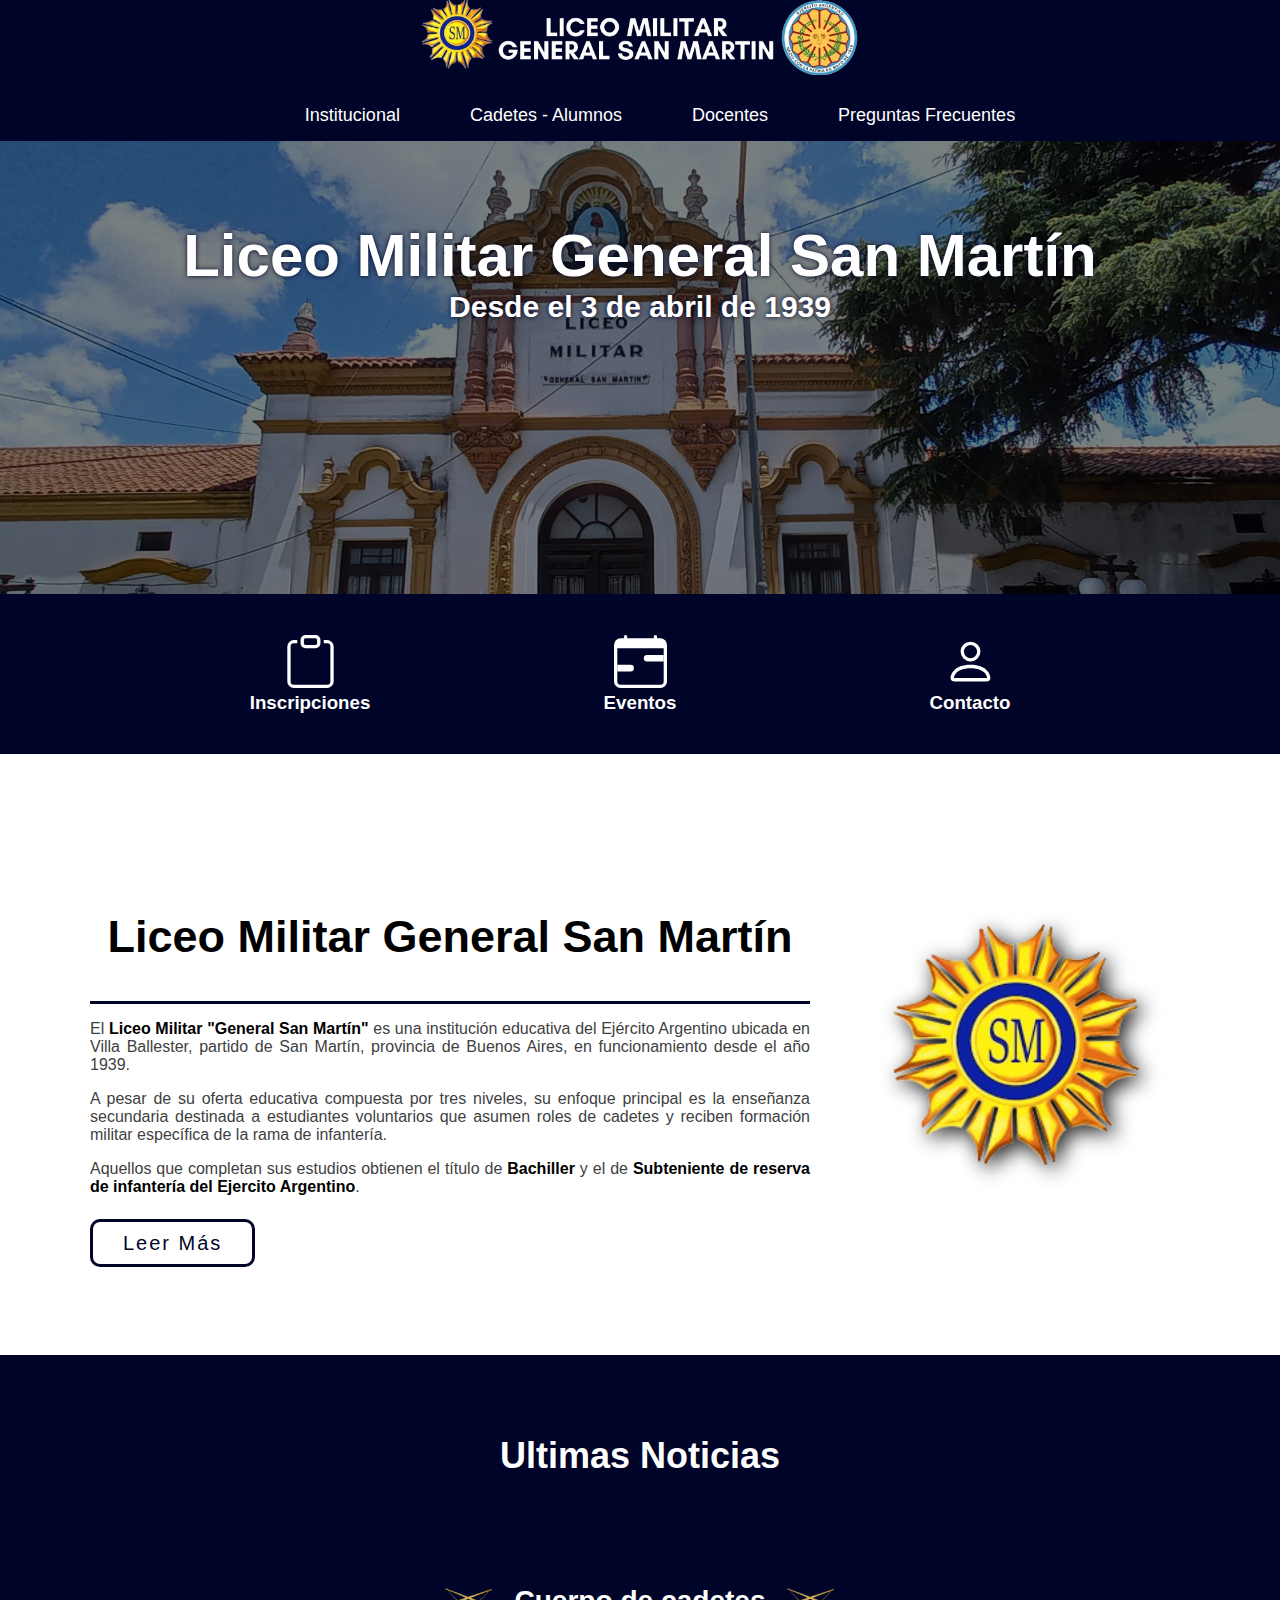
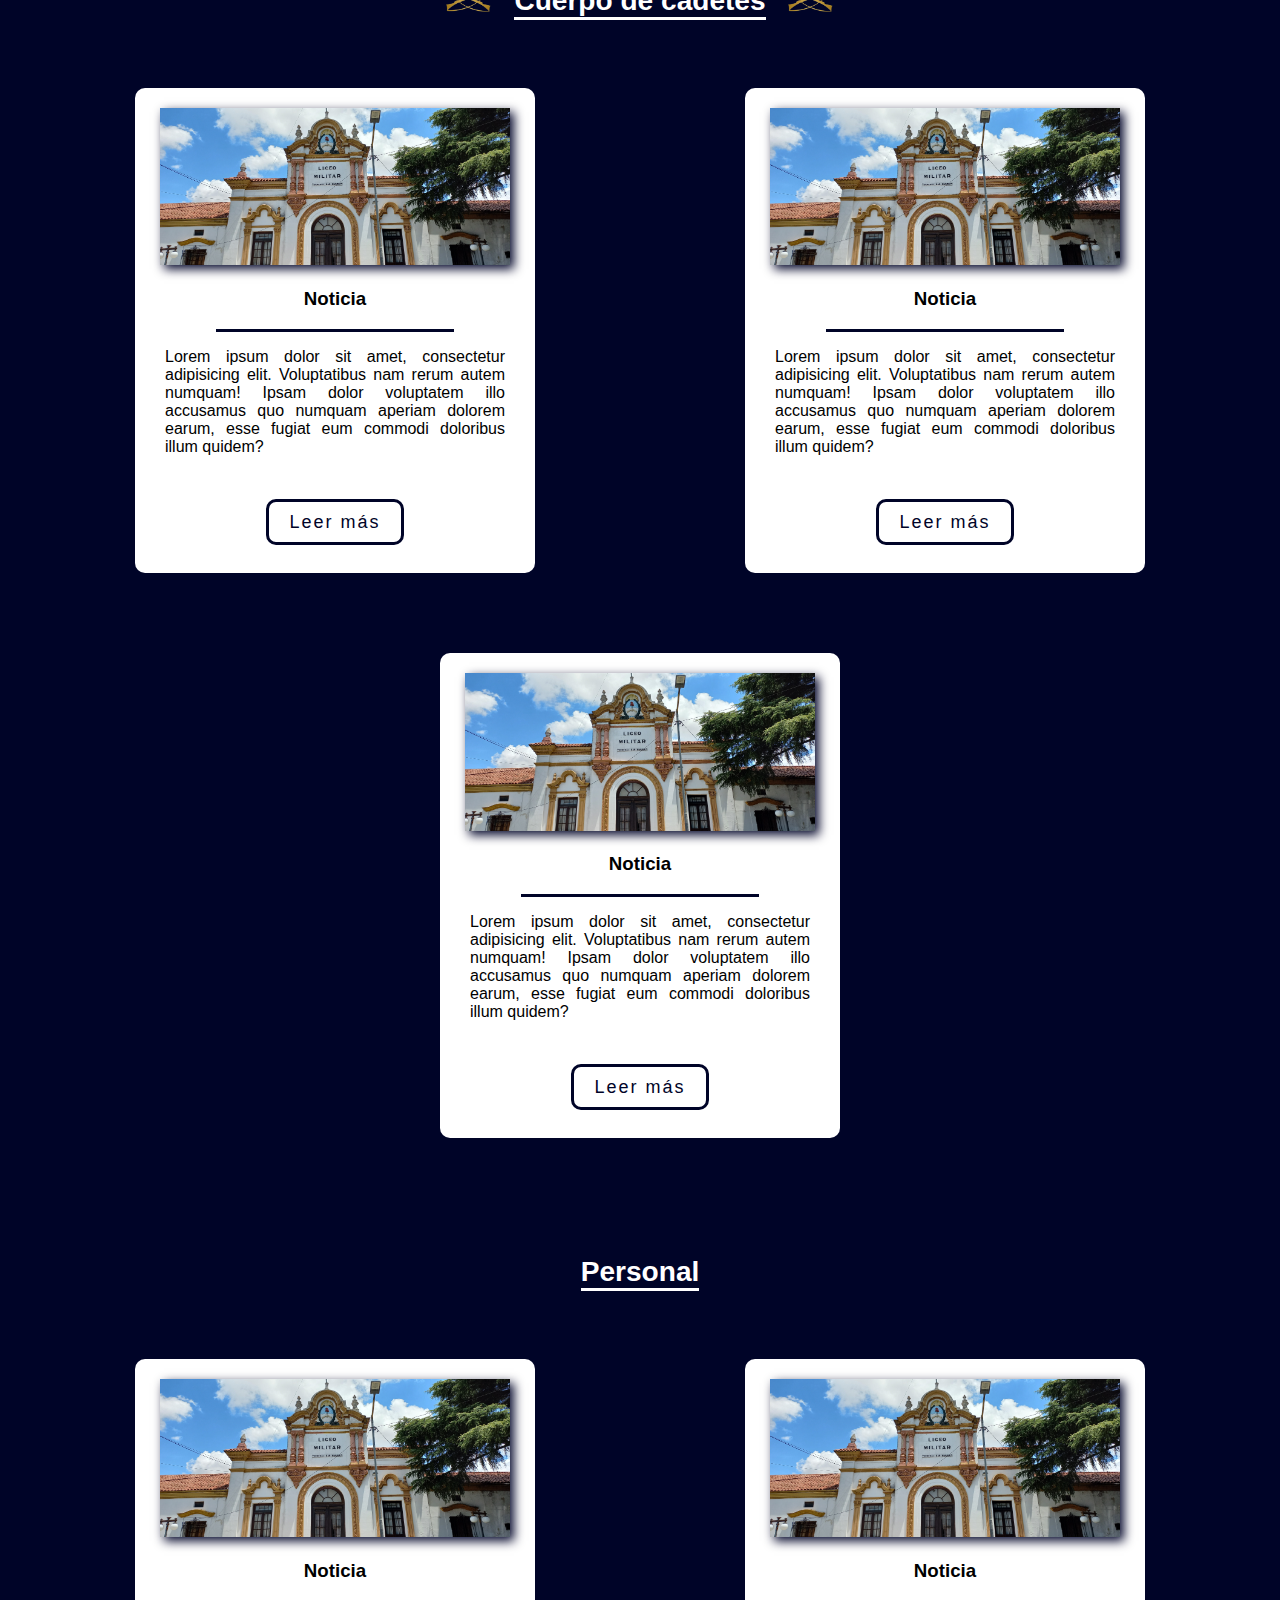
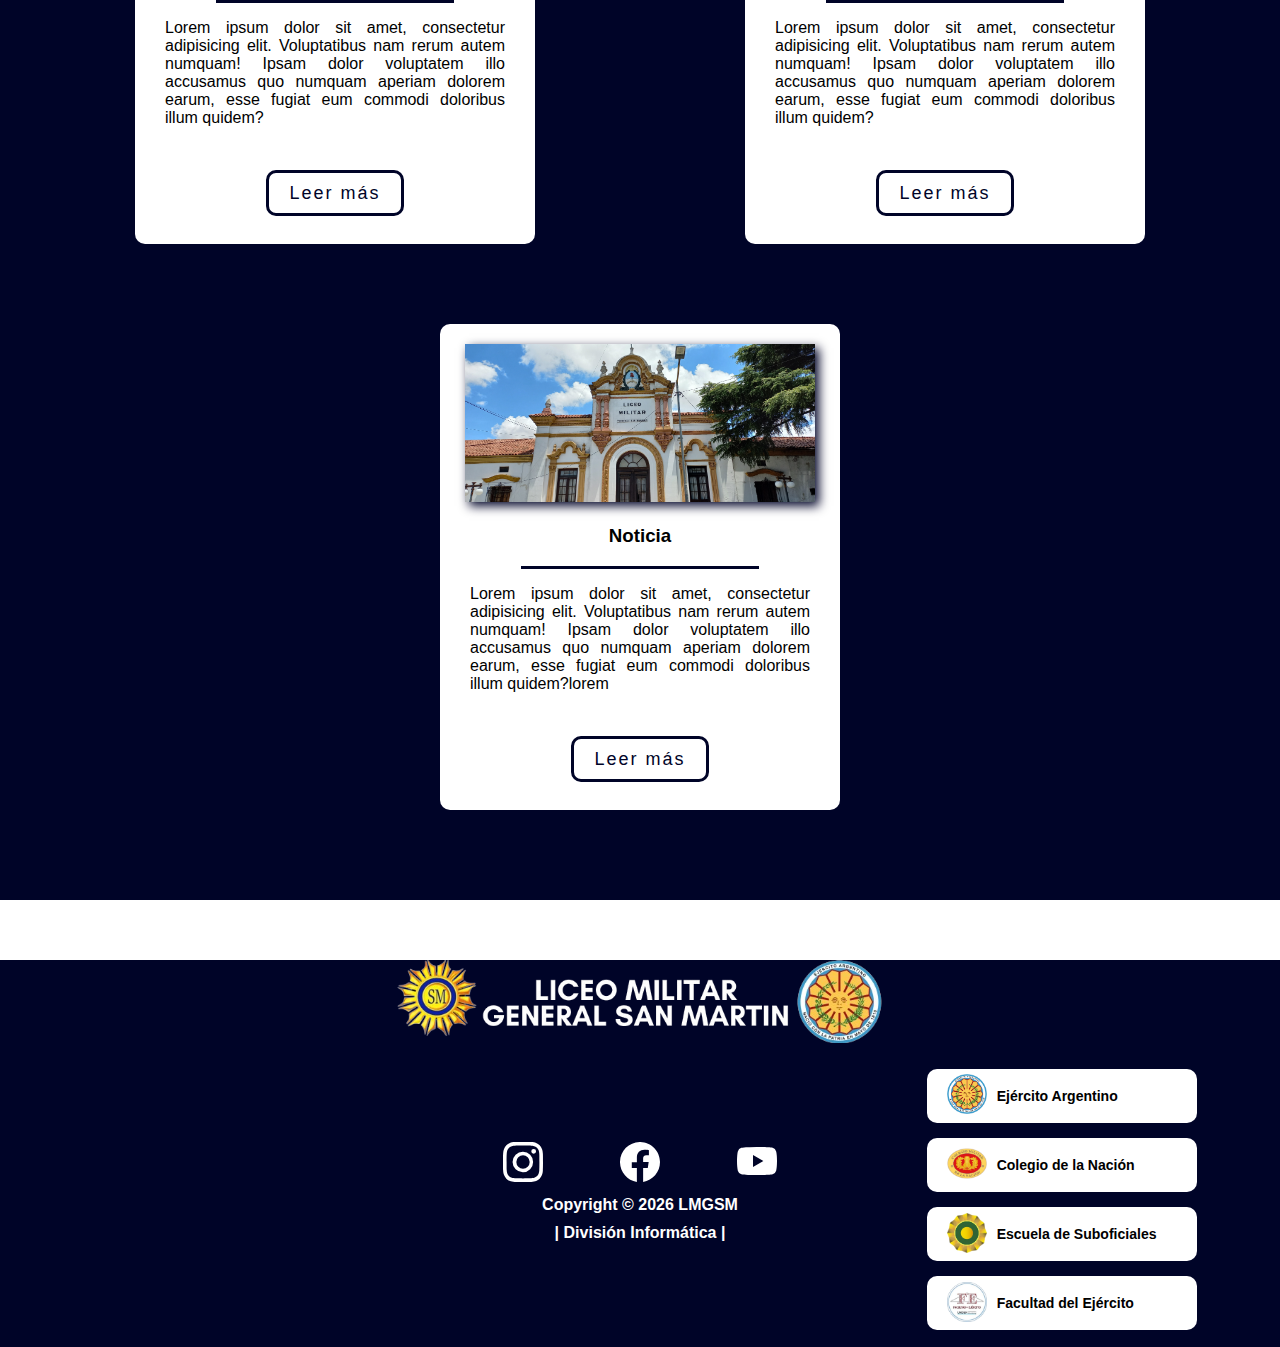
==== index.html @ ffe6e0e4 "creando y comenzando a armar (autoridades)" ====
<!DOCTYPE html>
<html lang="en">
<head>
    <meta charset="UTF-8">
    <meta name="viewport" content="width=device-width, initial-scale=1.0">
    <link rel="stylesheet" href="css/style.css">
    <title>Liceo Militar General San Martín</title>
    <link rel="icon" href="galeria/logos/logoLiceo.png">
</head>
<body>
    <main>
        <header class="header">
            <a href="index.html">
                <figure>
                    <img src="galeria/logos/logoLiceoYEjercito.png" alt="logoLiceo Militar Y Ejercito">
                </figure>
            </a>
            <input type="checkbox" id="toggle">
            <label for ="toggle"> <img class="menu" src="menu.svg" alt="menu" > </label>
            <nav class="navigation">
                <ul>
                    <li><a href="#" >Institucional</a>
                        <ul>
                            <li><a href="html/autoridades.html">Autoridades</a></li>
                            <li><a href="#">Misión</a></li>
                            <li><a href="#">Historia</a></li>
                            <li><a href="#">Directores</a></li>
                            <li><a href="#">Abanderados</a></li>
                        </ul>
                    </li>
                    <li><a href="#" >Cadetes - Alumnos</a></li>
                    <li><a href="#" >Docentes</a>
                        <ul>
                            <li><a href="#">Listado docente</a></li>
                            <li><a href="#">Convocatoria</a></li>
                        </ul>
                    </li>
                    <li><a href="#" >Preguntas Frecuentes</a></li>
                </ul>
            </nav>
        </header>
        <header class="header-container">
            <div class="titulo-header">
                <h1>Liceo Militar General San Martín</h1>
                <h2>Desde el 3 de abril de 1939</h2>
            </div>
        </header>
        <div class="header-links-container">
            <a href="#">
                <div class="header-links-item">
                    <div class="links-icon">
                        <svg xmlns="http://www.w3.org/2000/svg" width="16" height="16" fill="currentColor" class="icon-header" viewBox="0 0 16 16">
                            <path d="M4 1.5H3a2 2 0 0 0-2 2V14a2 2 0 0 0 2 2h10a2 2 0 0 0 2-2V3.5a2 2 0 0 0-2-2h-1v1h1a1 1 0 0 1 1 1V14a1 1 0 0 1-1 1H3a1 1 0 0 1-1-1V3.5a1 1 0 0 1 1-1h1z"/>
                            <path d="M9.5 1a.5.5 0 0 1 .5.5v1a.5.5 0 0 1-.5.5h-3a.5.5 0 0 1-.5-.5v-1a.5.5 0 0 1 .5-.5zm-3-1A1.5 1.5 0 0 0 5 1.5v1A1.5 1.5 0 0 0 6.5 4h3A1.5 1.5 0 0 0 11 2.5v-1A1.5 1.5 0 0 0 9.5 0z"/>
                        </svg>
                    </div>
                    <div class="links-icon-titulo">
                        <h3>Inscripciones</h3>
                    </div>
                </div>
            </a>
            <a href="#">
                <div class="header-links-item">
                    <div class="links-icon">
                        <svg xmlns="http://www.w3.org/2000/svg" width="16" height="16" fill="currentColor" class="icon-header" viewBox="0 0 16 16">
                            <path d="M9 7a1 1 0 0 1 1-1h5v2h-5a1 1 0 0 1-1-1M1 9h4a1 1 0 0 1 0 2H1z"/>
                            <path d="M3.5 0a.5.5 0 0 1 .5.5V1h8V.5a.5.5 0 0 1 1 0V1h1a2 2 0 0 1 2 2v11a2 2 0 0 1-2 2H2a2 2 0 0 1-2-2V3a2 2 0 0 1 2-2h1V.5a.5.5 0 0 1 .5-.5M1 4v10a1 1 0 0 0 1 1h12a1 1 0 0 0 1-1V4z"/>
                        </svg>
                    </div>
                    <div class="links-icon-titulo">
                        <h3>Eventos</h3>
                    </div>
                </div>
            </a>
            <a href="#">
                <div class="header-links-item">
                    <div class="links-icon">
                        <svg xmlns="http://www.w3.org/2000/svg" width="16" height="16" fill="currentColor" class="icon-header" viewBox="0 0 16 16">
                            <path d="M8 8a3 3 0 1 0 0-6 3 3 0 0 0 0 6m2-3a2 2 0 1 1-4 0 2 2 0 0 1 4 0m4 8c0 1-1 1-1 1H3s-1 0-1-1 1-4 6-4 6 3 6 4m-1-.004c-.001-.246-.154-.986-.832-1.664C11.516 10.68 10.289 10 8 10c-2.29 0-3.516.68-4.168 1.332-.678.678-.83 1.418-.832 1.664z"/>
                        </svg>
                    </div>
                    <div class="links-icon-titulo">
                        <h3>Contacto</h3>
                    </div>
                </div>
            </a>
        </div>
        <div class="body-index-container">
            <div class="liceo-description-container">
                <div class="image-logoLiceo">
                    <figure>
                        <img src="galeria/logos/logoLiceo.png" alt="logo Liceo Militar">
                    </figure>
                </div>
                <div class="liceo-description">
                    <div class="index-titleLiceo">
                        <h2>Liceo Militar General San Martín</h2>
                    </div>
                    <p>El <b>Liceo Militar "General San Martín"</b> es una institución educativa del Ejército Argentino ubicada en Villa Ballester, partido de San Martín, provincia de Buenos Aires, en funcionamiento desde el año 1939.</p>
                    <p>A pesar de su oferta educativa compuesta por tres niveles, su enfoque principal es la enseñanza secundaria destinada a estudiantes voluntarios que asumen roles de cadetes y reciben formación militar específica de la rama de infantería.</p>
                    <p> Aquellos que completan sus estudios obtienen el título de <b>Bachiller</b> y el de <b>Subteniente de reserva de infantería del Ejercito Argentino</b>.</p>
                </div>
            </div>
            <a href="#" class="readMore-description">Leer Más</a>
        </div>
        <div class="news-container">
            <div class="title-news">
                <h2>Ultimas Noticias</h2>
            </div>
            <div class="titleNews-cadetes">
                <figure>
                    <img src="galeria/logos/logoInfanteria.png" alt="Logo de infanteria">
                </figure>
                <h3>Cuerpo de cadetes</h3>
                <figure>
                    <img src="galeria/logos/logoInfanteria.png" alt="Logo de infanteria">
                </figure>
            </div>
            <div class="news-container-items-1">
                <div class="news-item-1">
                    <div class="imageNews-item">
                        <figure>
                            <img src="galeria/fotosLiceo/20240103_133049.jpg" alt="imagen de noticias">
                        </figure>
                    </div>
                    <div class="titleNews-item">
                        <h3>Noticia</h3>
                    </div>
                    <div class="text-news-item">
                        <p>Lorem ipsum dolor sit amet, consectetur adipisicing elit. Voluptatibus nam rerum autem numquam! Ipsam dolor voluptatem illo accusamus quo numquam aperiam dolorem earum, esse fugiat eum commodi doloribus illum quidem?</p>
                    </div>
                    <div class="readMoreNews-item">
                        <a href="#">Leer más</a>
                    </div>
                </div>
                <div class="news-item-1">
                    <div class="imageNews-item">
                        <figure>
                            <img src="galeria/fotosLiceo/20240103_133049.jpg" alt="imagen de noticias">
                        </figure>
                    </div>
                    <div class="titleNews-item">
                        <h3>Noticia</h3>
                    </div>
                    <div class="text-news-item">
                        <p>Lorem ipsum dolor sit amet, consectetur adipisicing elit. Voluptatibus nam rerum autem numquam! Ipsam dolor voluptatem illo accusamus quo numquam aperiam dolorem earum, esse fugiat eum commodi doloribus illum quidem?</p>
                    </div>
                    <div class="readMoreNews-item">
                        <a href="#">Leer más</a>
                    </div>
                </div>
                <div class="news-item-1">
                    <div class="imageNews-item">
                        <figure>
                            <img src="galeria/fotosLiceo/20240103_133049.jpg" alt="imagen de noticias">
                        </figure>
                    </div>
                    <div class="titleNews-item">
                        <h3>Noticia</h3>
                    </div>
                    <div class="text-news-item">
                        <p>Lorem ipsum dolor sit amet, consectetur adipisicing elit. Voluptatibus nam rerum autem numquam! Ipsam dolor voluptatem illo accusamus quo numquam aperiam dolorem earum, esse fugiat eum commodi doloribus illum quidem?</p>
                    </div>
                    <div class="readMoreNews-item">
                        <a href="#">Leer más</a>
                    </div>
                </div>
            </div>
            <div class="titleNews-personal">
                <h3>Personal</h3>
            </div>
            <div class="news-container-items-2">
                <div class="news-item-2">
                    <div class="imageNews-item">
                        <figure>
                            <img src="galeria/fotosLiceo/20240103_133049.jpg" alt="imagen de noticias">
                        </figure>
                    </div>
                    <div class="titleNews-item">
                        <h3>Noticia</h3>
                    </div>
                    <div class="text-news-item">
                        <p>Lorem ipsum dolor sit amet, consectetur adipisicing elit. Voluptatibus nam rerum autem numquam! Ipsam dolor voluptatem illo accusamus quo numquam aperiam dolorem earum, esse fugiat eum commodi doloribus illum quidem?</p>
                    </div>
                    <div class="readMoreNews-item">
                        <a href="#">Leer más</a>
                    </div>
                </div>
                <div class="news-item-2">
                    <div class="imageNews-item">
                        <figure>
                            <img src="galeria/fotosLiceo/20240103_133049.jpg" alt="imagen de noticias">
                        </figure>
                    </div>
                    <div class="titleNews-item">
                        <h3>Noticia</h3>
                    </div>
                    <div class="text-news-item">
                        <p>Lorem ipsum dolor sit amet, consectetur adipisicing elit. Voluptatibus nam rerum autem numquam! Ipsam dolor voluptatem illo accusamus quo numquam aperiam dolorem earum, esse fugiat eum commodi doloribus illum quidem?</p>
                    </div>
                    <div class="readMoreNews-item">
                        <a href="#">Leer más</a>
                    </div>
                </div>
                <div class="news-item-2">
                    <div class="imageNews-item">
                        <figure>
                            <img src="galeria/fotosLiceo/20240103_133049.jpg" alt="imagen de noticias">
                        </figure>
                    </div>
                    <div class="titleNews-item">
                        <h3>Noticia</h3>
                    </div>
                    <div class="text-news-item">
                        <p>Lorem ipsum dolor sit amet, consectetur adipisicing elit. Voluptatibus nam rerum autem numquam! Ipsam dolor voluptatem illo accusamus quo numquam aperiam dolorem earum, esse fugiat eum commodi doloribus illum quidem?lorem</p>
                    </div>
                    <div class="readMoreNews-item">
                        <a href="#">Leer más</a>
                    </div>
                </div>
            </div>
        </div>
        <footer>
            <div class="footer-container">
                <div class="logoLMGSM-footer">
                    <figure>
                        <img src="galeria/logos/logoLiceoYEjercito.png" alt="logo liceo militar y ejercito">
                    </figure>
                </div>
                <div class="ubicationLMGSM-footer">
                    <iframe src="https://www.google.com/maps/embed?pb=!1m18!1m12!1m3!1d3285.455427843289!2d-58.55487752514873!3d-34.56734115557646!2m3!1f0!2f0!3f0!3m2!1i1024!2i768!4f13.1!3m3!1m2!1s0x95bcb9e074965e4f%3A0x710928840b48f3de!2sLiceo%20Militar%20%22General%20San%20Mart%C3%ADn%22!5e0!3m2!1ses-419!2sar!4v1705964566332!5m2!1ses-419!2sar" width="600" height="450" style="border:0;" allowfullscreen="" loading="lazy" referrerpolicy="no-referrer-when-downgrade"></iframe>
                </div>
                <div class="socialsNetworks-footer">
                    <div class="socialsNetworks-items">
                        <a href="https://www.instagram.com/lmgsm_arg/?hl=es" target="_blank">
                            <svg xmlns="http://www.w3.org/2000/svg" width="16" height="16" fill="currentColor" class="icon-footer" id="icon-instagram" viewBox="0 0 16 16">
                                <path d="M8 0C5.829 0 5.556.01 4.703.048 3.85.088 3.269.222 2.76.42a3.9 3.9 0 0 0-1.417.923A3.9 3.9 0 0 0 .42 2.76C.222 3.268.087 3.85.048 4.7.01 5.555 0 5.827 0 8.001c0 2.172.01 2.444.048 3.297.04.852.174 1.433.372 1.942.205.526.478.972.923 1.417.444.445.89.719 1.416.923.51.198 1.09.333 1.942.372C5.555 15.99 5.827 16 8 16s2.444-.01 3.298-.048c.851-.04 1.434-.174 1.943-.372a3.9 3.9 0 0 0 1.416-.923c.445-.445.718-.891.923-1.417.197-.509.332-1.09.372-1.942C15.99 10.445 16 10.173 16 8s-.01-2.445-.048-3.299c-.04-.851-.175-1.433-.372-1.941a3.9 3.9 0 0 0-.923-1.417A3.9 3.9 0 0 0 13.24.42c-.51-.198-1.092-.333-1.943-.372C10.443.01 10.172 0 7.998 0zm-.717 1.442h.718c2.136 0 2.389.007 3.232.046.78.035 1.204.166 1.486.275.373.145.64.319.92.599s.453.546.598.92c.11.281.24.705.275 1.485.039.843.047 1.096.047 3.231s-.008 2.389-.047 3.232c-.035.78-.166 1.203-.275 1.485a2.5 2.5 0 0 1-.599.919c-.28.28-.546.453-.92.598-.28.11-.704.24-1.485.276-.843.038-1.096.047-3.232.047s-2.39-.009-3.233-.047c-.78-.036-1.203-.166-1.485-.276a2.5 2.5 0 0 1-.92-.598 2.5 2.5 0 0 1-.6-.92c-.109-.281-.24-.705-.275-1.485-.038-.843-.046-1.096-.046-3.233s.008-2.388.046-3.231c.036-.78.166-1.204.276-1.486.145-.373.319-.64.599-.92s.546-.453.92-.598c.282-.11.705-.24 1.485-.276.738-.034 1.024-.044 2.515-.045zm4.988 1.328a.96.96 0 1 0 0 1.92.96.96 0 0 0 0-1.92m-4.27 1.122a4.109 4.109 0 1 0 0 8.217 4.109 4.109 0 0 0 0-8.217m0 1.441a2.667 2.667 0 1 1 0 5.334 2.667 2.667 0 0 1 0-5.334"/>
                            </svg>
                        </a>
                        <a href="https://m.facebook.com/p/Liceo-Militar-General-San-Mart%C3%ADn-100057354373345/" target="_blank">
                            <svg xmlns="http://www.w3.org/2000/svg" width="16" height="16" fill="currentColor" class="icon-footer" id="icon-facebook" viewBox="0 0 16 16">
                                <path d="M16 8.049c0-4.446-3.582-8.05-8-8.05C3.58 0-.002 3.603-.002 8.05c0 4.017 2.926 7.347 6.75 7.951v-5.625h-2.03V8.05H6.75V6.275c0-2.017 1.195-3.131 3.022-3.131.876 0 1.791.157 1.791.157v1.98h-1.009c-.993 0-1.303.621-1.303 1.258v1.51h2.218l-.354 2.326H9.25V16c3.824-.604 6.75-3.934 6.75-7.951"/>
                            </svg>
                        </a>
                        <a href="https://www.youtube.com/channel/UC4hg8ZVroR_PmYb5TjT4wDA" target="_blank">
                            <svg xmlns="http://www.w3.org/2000/svg" width="16" height="16" fill="currentColor" class="icon-footer" id="icon-youtube" viewBox="0 0 16 16">
                                <path d="M8.051 1.999h.089c.822.003 4.987.033 6.11.335a2.01 2.01 0 0 1 1.415 1.42c.101.38.172.883.22 1.402l.01.104.022.26.008.104c.065.914.073 1.77.074 1.957v.075c-.001.194-.01 1.108-.082 2.06l-.008.105-.009.104c-.05.572-.124 1.14-.235 1.558a2.01 2.01 0 0 1-1.415 1.42c-1.16.312-5.569.334-6.18.335h-.142c-.309 0-1.587-.006-2.927-.052l-.17-.006-.087-.004-.171-.007-.171-.007c-1.11-.049-2.167-.128-2.654-.26a2.01 2.01 0 0 1-1.415-1.419c-.111-.417-.185-.986-.235-1.558L.09 9.82l-.008-.104A31 31 0 0 1 0 7.68v-.123c.002-.215.01-.958.064-1.778l.007-.103.003-.052.008-.104.022-.26.01-.104c.048-.519.119-1.023.22-1.402a2.01 2.01 0 0 1 1.415-1.42c.487-.13 1.544-.21 2.654-.26l.17-.007.172-.006.086-.003.171-.007A100 100 0 0 1 7.858 2zM6.4 5.209v4.818l4.157-2.408z"/>
                            </svg>
                        </a>
                    </div>
                    <div class="socialsNetworks-copyright">
                        <h4>Copyright © <span id="year"></span> LMGSM</h4>
                        <h4>| División Informática |</h4>
                    </div>
                </div>
                <div class="linkForces-footer">
                    <a href="https://www.argentina.gob.ar/ejercito" target="_blank">
                        <div class="linkForces-footer-items">
                            <figure>
                                <img src="galeria/logos/logoEjercitoArentina.png" alt="logo del ejercito Argentino">
                            </figure>
                            <h3>Ejército Argentino</h3>
                        </div>
                    </a>
                    <a href="https://www.colegiomilitar.mil.ar/" target="_blank">
                        <div class="linkForces-footer-items">
                            <figure>
                                <img src="galeria/logos/logoColegioMiliar.png" alt="logo colegio militar de la nación">
                            </figure>
                            <h3>Colegio de la Nación</h3>
                        </div>
                    </a>
                    <a href="https://esesc.ejercito.mil.ar/" target="_blank">
                        <div class="linkForces-footer-items">
                            <figure>
                                <img src="galeria/logos/logoEscuelaDeSuboficiales.png" alt="Escuela de Suboficiales del Ejército">
                            </figure>
                            <h3>Escuela de Suboficiales</h3>
                        </div>
                    </a>
                    <a href="https://www.undef.edu.ar/academica/facultad-del-ejercito/" target="_blank">
                        <div class="linkForces-footer-items">
                            <figure>
                                <img src="galeria/logos/logoInstitutoUniversitarioDelEjercito.png" >
                            </figure>
                            <h3>Facultad del Ejército</h3>
                        </div>
                    </a>
                </div>
            </div>
        </footer>
    </main>
    <script src="javascript/style.js" ></script>
</body>
</html>
---- css/style.css ----
body{
    margin:0;
    padding: 0;
    box-sizing: border-box;
    background-color: #fff;
    font-family: 'Gill Sans', 'Gill Sans MT', Calibri, 'Trebuchet MS', sans-serif;
}

b{
    text-shadow: 0px 0px 1px #fff;
    color:#000;
}

:root{
    --colorTema:#000428;
}

.header{
    position:relative;
    top:0;
    left: 0;
    right: 0;
    background: var(--colorTema);
    background: var(--colorTema);

    padding: 0px 4%;
    display: flex;
    flex-direction: column;
    align-items:center;
    justify-content: center;
    z-index: 1000;
}

header figure{
    width: 450px;
    margin:0;
}

header img{
    width: 100%;
    margin:0;
}

.navigation ul{
    list-style: none;
}

.header .navigation ul li{
    float: left;
    position: relative;
}

.header .navigation ul li a{
    font-size: 18px;
    color:#fff;
    text-decoration: none;
    padding: 10px 35px;
    margin-bottom: 5px;
    border-radius: 10px;
    display: block;
    transition: all .5s ease;
}

.header .navigation ul li a:hover{
    background-color: #fcfcfc;
    transform: scale(1.05);
    color:var(--colorTema);
    box-shadow:0 0 7px #fff;

}

.header .navigation ul li ul{
    position: absolute;
    left: 0;
    width: 100%;
    background-color: rgba(1,1,1,0.8);
    display: none;
    padding:2px;
    border-radius: 0 0 10px 10px;
}

.header .navigation ul li ul li a{
    font-size: 15px;
    text-transform: capitalize;
}

.header .navigation ul li ul li ul{
    position: absolute;
    top:0;
    right: 300px;
}

.header .navigation ul li ul li{
    width: 100%;
}

.header .navigation ul li:hover > ul{
    display: initial;
}

#toggle,.header label{
    display: none;
    cursor: pointer;
}

.menu{
    width: 45px;
    height: 35px;
}

/*=========Header==========================*/

.header-container{
    padding: 20px 0 0 0;
    z-index: -1;
    background:linear-gradient(to top,rgba(0, 0, 0, 0.5),rgba(0,0,0,0.5)),url(../galeria/fotosLiceo/20240103_133118.jpg);
    background-size: cover;
    background-attachment: fixed;
    background-repeat: no-repeat;
    background-position:center center;
}

.titulo-header{
    color:#fff;
    font-size: 30px;
    display: flex;
    flex-direction: column;
    justify-content: center;
    margin-top: 60px;
}

.titulo-header h2, h1{
    margin:0px 10px ;
    text-align: center;
    text-shadow:  0 0 5px var(--colorTema);
}

.titulo-header h2{
    font-size: 30px;
    padding-bottom: 270px;
}

.header-links-container{
    padding:  20px 40px 20px 40px;
    color:#fff;
    display: flex;
    justify-content: space-evenly;
    align-items: center;
    background: var(--colorTema);
    background:  var(--colorTema);
}

.header-links-item{
    display: flex;
    flex-direction: column;
    justify-content: center;
    align-items: center;
    border-radius: 10px;
    width: 100px;
    height: 100px;
    padding: 10px;
    transition-duration:0.5s ;
    color:#fff;
}

a{
    text-decoration: none;
}


.header-links-item:hover{
    background-color: #fcfcfc;
    transform: scale(1.05);
    color:var(--colorTema);
    box-shadow: 0 0 10px #fff;;
}

.icon-header{
    height: 53px;
    width: 53px;
}

.links-icon-titulo h3{
    margin: 0;
}


/*==========Body Container==================*/

.body-index-container{
    padding: 30px 40px 100px;
}

.liceo-description-container{
    display: flex;
    justify-content: space-around;
    flex-direction: row-reverse;
    align-items: center;
    padding: 70px 30px 0;
}

.liceo-description{
    padding: 20px;
    width: 80%;
}

.index-titleLiceo{
    font-size: 30px;
    border-bottom: solid var(--colorTema);
    text-align: center;
}

.liceo-description p{
    color:#413f3f;
    text-align: justify;
}

.image-logoLiceo{
    display: flex;
    justify-content: center;
    align-items: center;
}

.image-logoLiceo figure{
    width: 300px;
}

.image-logoLiceo img{
    width: 100%;
    filter: drop-shadow(5px 5px 10px #000);
}

.readMore-description{
    padding: 10px 30px;
    margin:0 0 0 50px;
    border:solid var(--colorTema);
    color:var(--colorTema);
    border-radius: 10px;
    font-size: 20px;
    letter-spacing: 2px;
    transition-duration:.4s;
}

.readMore-description:hover{
    background-color: var(--colorTema);
    color:#fff;
}

/*==============Noticias Container===========*/

.news-container{
    background-color: var(--colorTema);
    color:#fff;
    
}

.title-news{
    text-align: center;
    padding: 50px 0 50px;
    font-size: 24px;
    background:linear-gradient(to top,rgba(0, 0, 0, 0.5),rgba(0,0,0,0.5)),url(../galeria/fotosLiceo/20240103_133118.jpg);
    background-position: center;
    background-size: cover;
    background-attachment: fixed;
}

.titleNews-cadetes, .titleNews-personal{
    display: flex;
    justify-content: center;
    align-items: center;
    font-size: 24px;
}

.titleNews-cadetes h3, .titleNews-personal h3{
    border-bottom: solid #fff;
}

.titleNews-cadetes figure{
    width: 50px;
    margin: 0 20px;
}

.titleNews-cadetes img{
    width: 100%;
}

.news-container-items-1,.news-container-items-2{
    display: flex;
    justify-content: space-around;
    align-items: center;
    flex-wrap: wrap;
    padding:0px 30px 50px;
}

.news-item-1,.news-item-2{
    display: flex;
    flex-direction:column;
    justify-content: center;
    align-items: center;
    padding: 20px 30px 40px 30px;
    margin:40px 10px;
    width: 340px;
    height: 100%;
    background-color: #fff;
    color:#000;
    border-radius: 10px;
    transition-duration: .5s;
}

.news-item-2:hover{
    transform: scale(1.1);
    box-shadow: 0 0 30px #fff;
    background-color: #fef1f1;
}

.news-item-1:hover{
    transform: scale(1.1);
    box-shadow: 0 0 30px #fff;
    background-color: #fef1f1;
}

.imageNews-item figure{
    width: 350px;
    margin:0;
}

.imageNews-item img{
    width: 100%;
    object-fit: cover;
    box-shadow: 4px 4px 10px var(--colorTema);
}

.titleNews-item{
    border-bottom:solid var(--colorTema);
    width: 70%;
    text-align: center;
}

.text-news-item{
    text-align: justify;
}

.readMoreNews-item{
    padding-top: 40px;
    transition-duration: .5s;
}

.readMoreNews-item a{
    text-decoration: none;
    border:solid var(--colorTema);
    color:var(--colorTema);
    border-radius: 10px;
    font-size: 18px;
    letter-spacing: 2px;
    transition-duration:.4s;
    padding: 10px 20px;
    
}

.readMoreNews-item a:hover{
    background-color: var(--colorTema);
    color:#fff;
}


/* ============Footer=========== */

.footer-container{
    margin-top:60px;
    background-color: var(--colorTema);
    display: grid;
    grid-template-areas:
    "logoLMGSM logoLMGSM logoLMGSM"
    "ubication socialNetworks linkForces";
    grid-template-columns: 1fr 1fr 1fr;
    justify-content: space-around;
    align-items: center;
    color:#fff;
}

.logoLMGSM-footer{
    grid-area: logoLMGSM;
    display: flex;
    justify-content: center;
}

.logoLMGSM-footer figure{
    margin:0;
    width: 500px;
}

.logoLMGSM-footer img{
    width: 100%;
}

.ubicationLMGSM-footer{
    grid-area: ubication;
    display: flex;
    justify-content: center;
}

.ubicationLMGSM-footer iframe{
    width: 400px;
    height: 300px;
}

.socialsNetworks-footer{
    grid-area: socialNetworks;
}

.socialsNetworks-items{
    display: flex;
    justify-content: space-evenly;
}

.socialsNetworks-copyright{
    text-align: center;
}

.socialsNetworks-copyright h4{
    margin:10px
}

.icon-footer{
    width: 40px;
    height: 40px;
    color:#fff;
    margin:0;
    transition-duration: 0.2s;
}

#icon-instagram:hover{
    color:#ce17e3;
}

#icon-facebook:hover{
    color:#105ef9;
}

#icon-youtube:hover{
    color:#FF0000;
}

.linkForces-footer{
    grid-area:linkForces;
    display: flex;
    flex-direction: column;
    align-items: center;
}

.linkForces-footer-items{
    display: flex;
    align-items: center;
    width: 250px;
    padding: 5px 0px 5px 20px;
    text-align: ce;
    background-color: #fff;
    border-radius: 10px;
    font-size: 12px;
    color:#000;
    margin: 10px 10px 5px 0;
    transition-duration: 0.5s;
}

.linkForces-footer-items:hover{
    transform: scale(1.05);
    box-shadow: 0 0 20px #fff;
}

.linkForces-footer figure{
    width:40px;
    margin:0 10px 0 0;

}

.linkForces-footer img{
    width: 100%;
}

/* ==============Autoridades================================== */

.header-autoridades-container{
    background:linear-gradient(to top,rgba(0, 0, 0, 0.7),rgba(0,0,0,0.7)),url(../galeria/fotosLiceo/liceo1.jpeg);
    background-position: center;
    background-size: cover;
    background-attachment: fixed;
}

.title-autoridades-container{
    text-align: center;
    padding: 150px 0;
}

.title-autoridades-container h2{
    margin: 0;
    font-size: 50px;
    color:#fff;
    text-shadow: 0 0 5px #000;
}

.body-autoridades-container{
    margin: 30px;
}

.box1-autoridades-container{
    display: flex;
    justify-content: center;
    margin: 30px 30px 60px;
}

.box1-autoridades-item, .box2-autoridades-item, .box3-autoridades-item, .box4-autoridades-item{
    text-align: center;
    border:solid #000;
    margin: 30px;
    background-color: var(--colorTema);
    color:#fff;
    width: 400px;
}

.box1-autoridades-item figure, .box2-autoridades-item figure, .box-autoridades-item figure, .box4-autoridades-item figure{
    width: 300px;
    border:solid #000;
    margin:10px;
    text-align: center;
}

.box1-autoridades-item img, .box2-autoridades-item img, .box3-autoridades-item img, .box4-autoridades-item img{
    width: 100%;
}

.box2-autoridades-container, .box3-autoridades-container, .box4-autoridades-container{
    display: flex;
    justify-content: space-evenly;
    margin: 30px 30px 60px;
}

.box1-autoridades-item h3, .box2-autoridades-item h3, .box3-autoridades-item h3, .box4-autoridades-item h3{
    margin: 10px;
    font-size: 16px;
}





















































/*===========Responsive======================================*/
@media only screen and (max-width:1100px){
    .liceo-description-container{
        flex-wrap: wrap;
    }

    .readMore-description{
        display: flex;
        justify-content: center;
    }
}


@media (max-width:1010px){
    .header label {
        display: initial;
    }

    .header{
        padding: 20px 10%;
    }

    .header .navigation{
        position: absolute;
        top: 100%;
        left: 0;
        right: 0;
        background-color: rgba(1,1,1,0.7);
        display: none;
    }

    .header .navigation ul li{
        width: 100%;
    }

    .header .navigation ul li a{
        padding: 8px 30px 8px 10px;
    }

    .header .navigation ul li ul{
        position: relative;
        width: 100%;
        left:0;
    }

    .header .navigation ul li ul li {
        background-color: rgba(1,1,1,0.2);
    }

    .header .navigation ul li ul li ul{
        position:relative;
        width: 100%;
        left:0;
    }

    #toggle:checked ~ .navigation{
        display: block;
    }
}
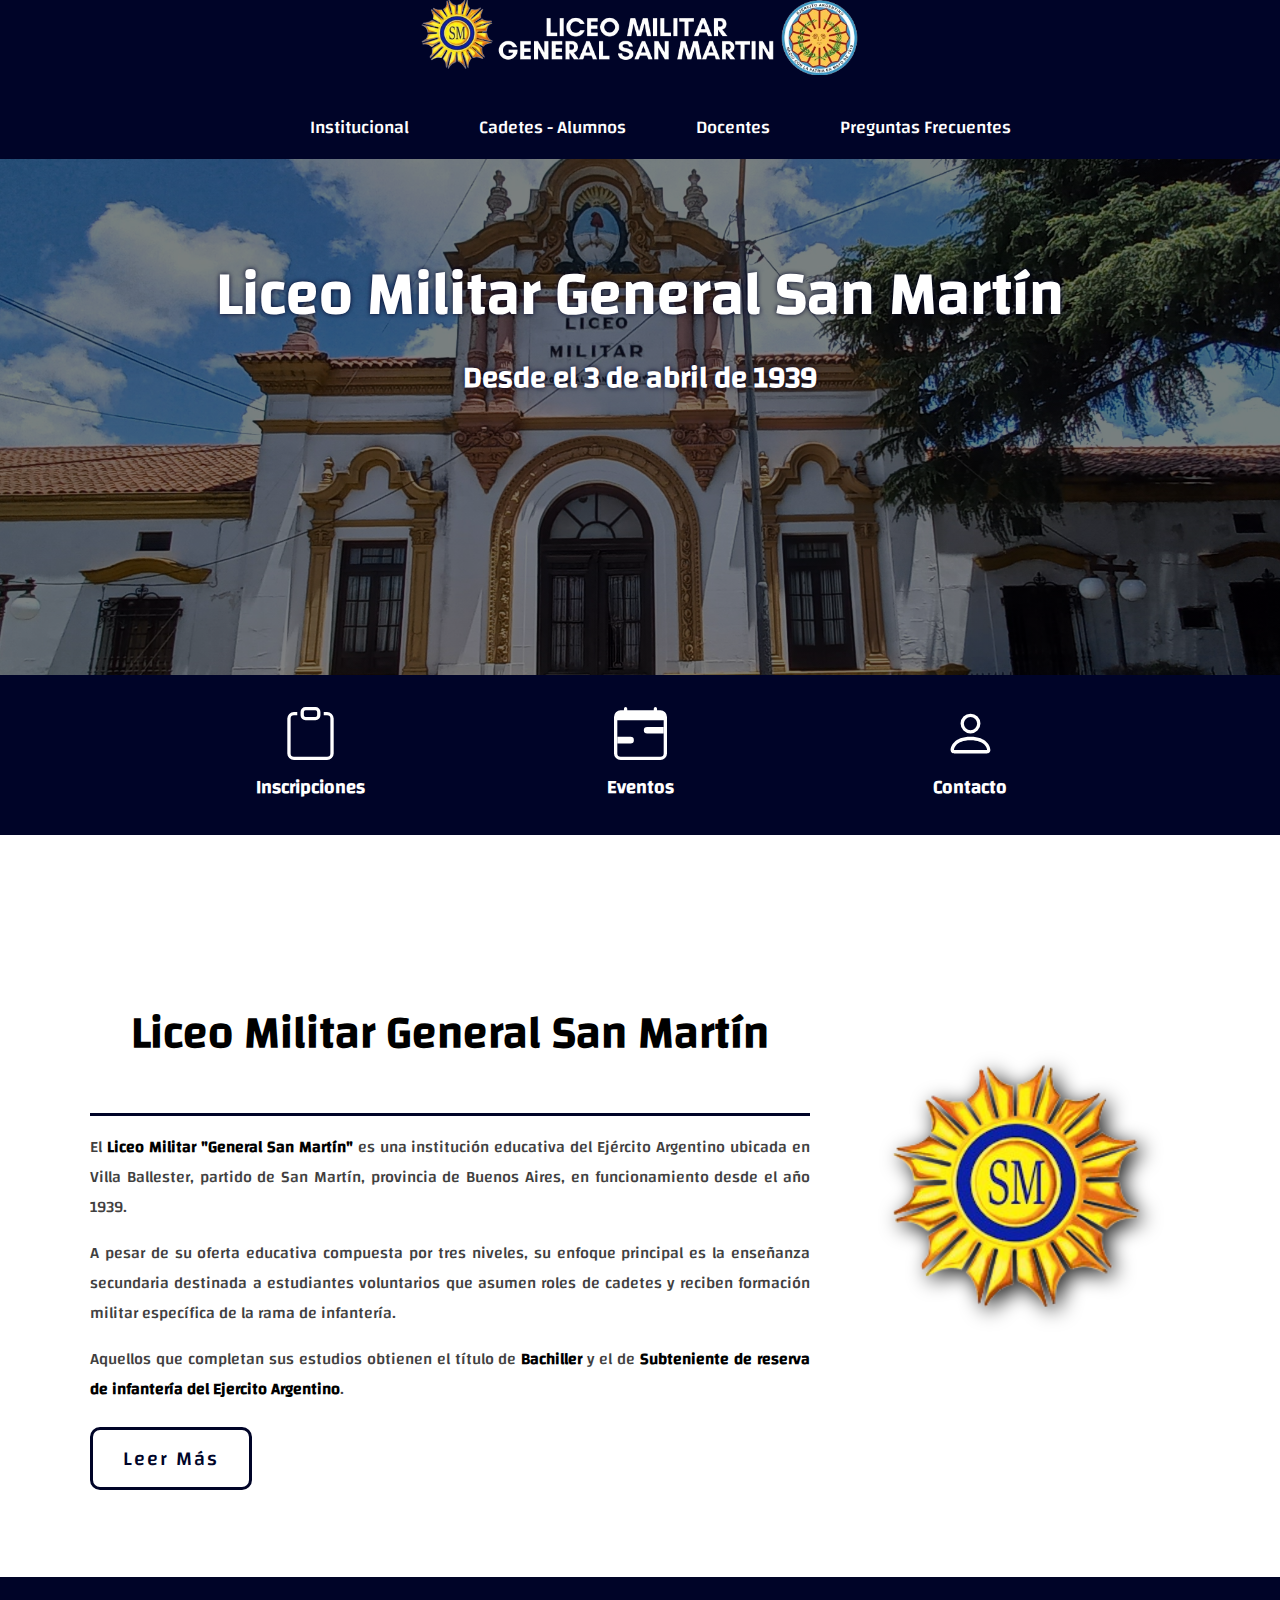
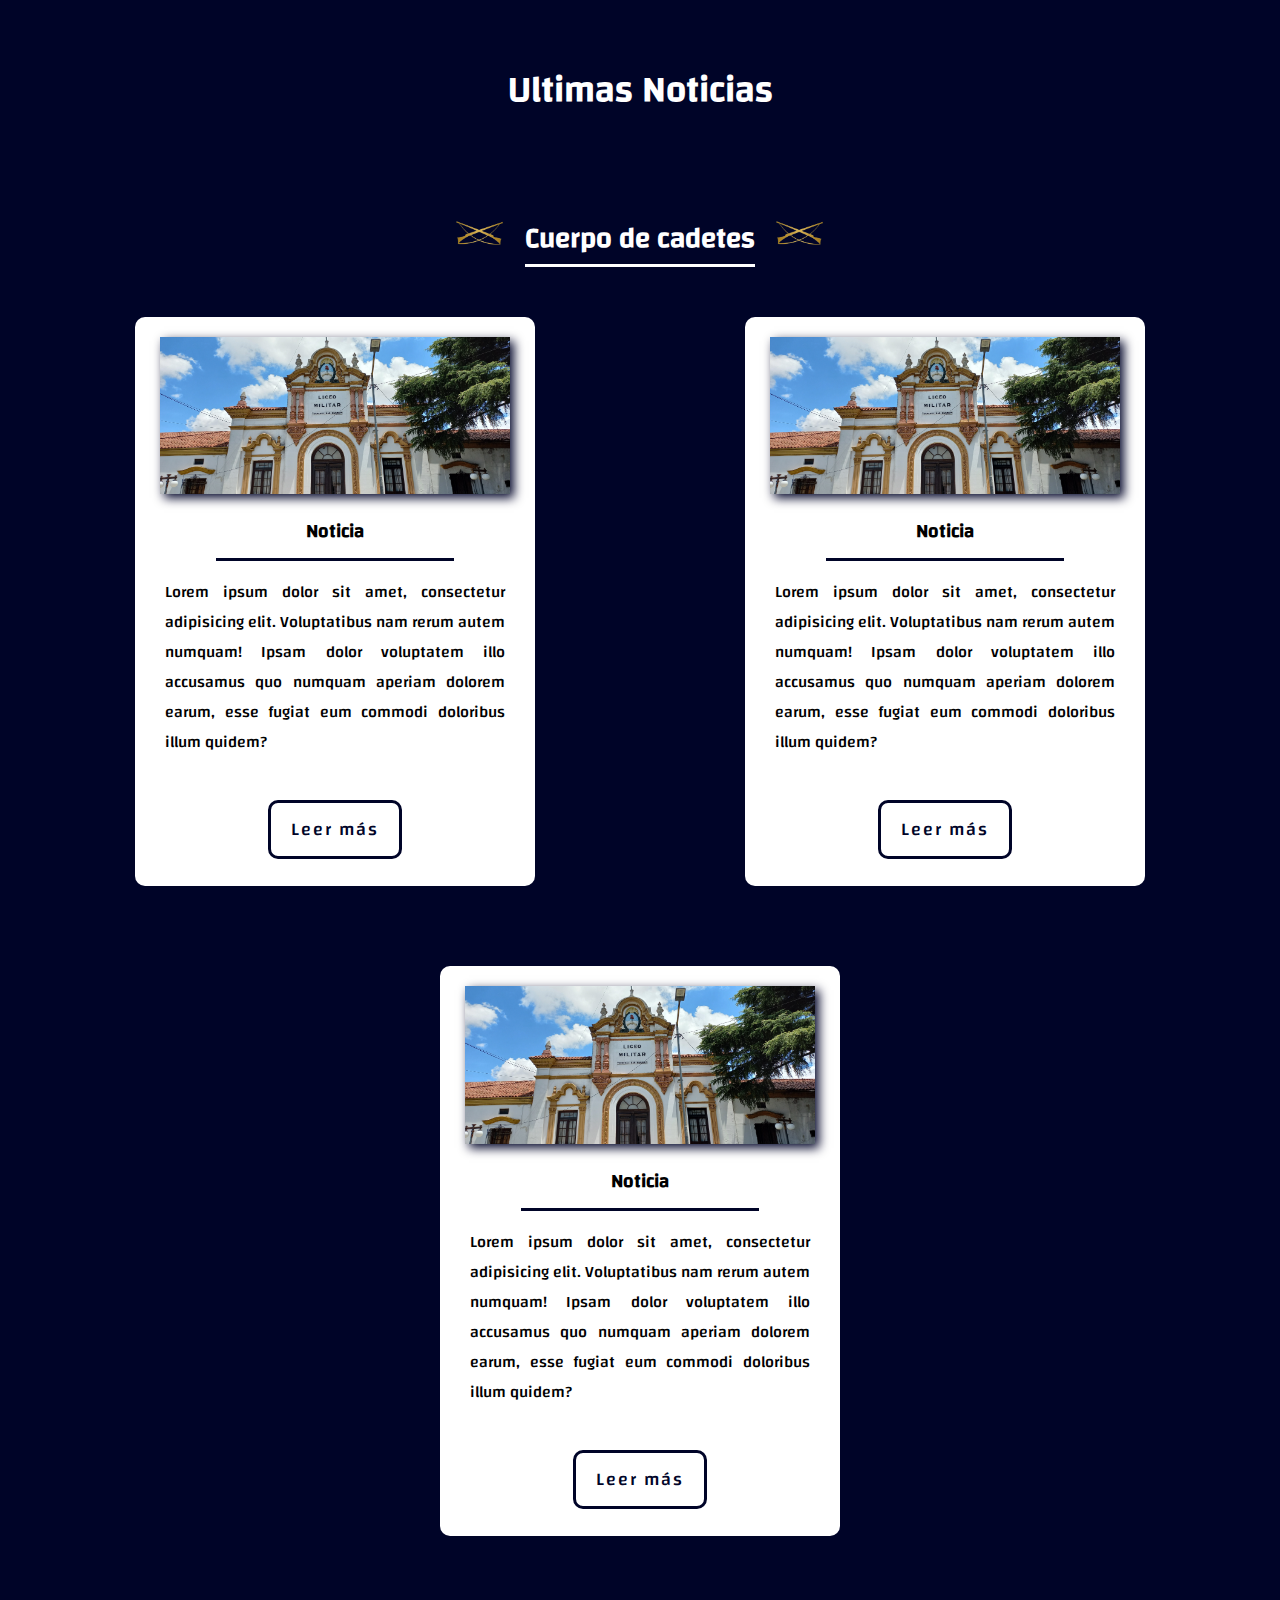
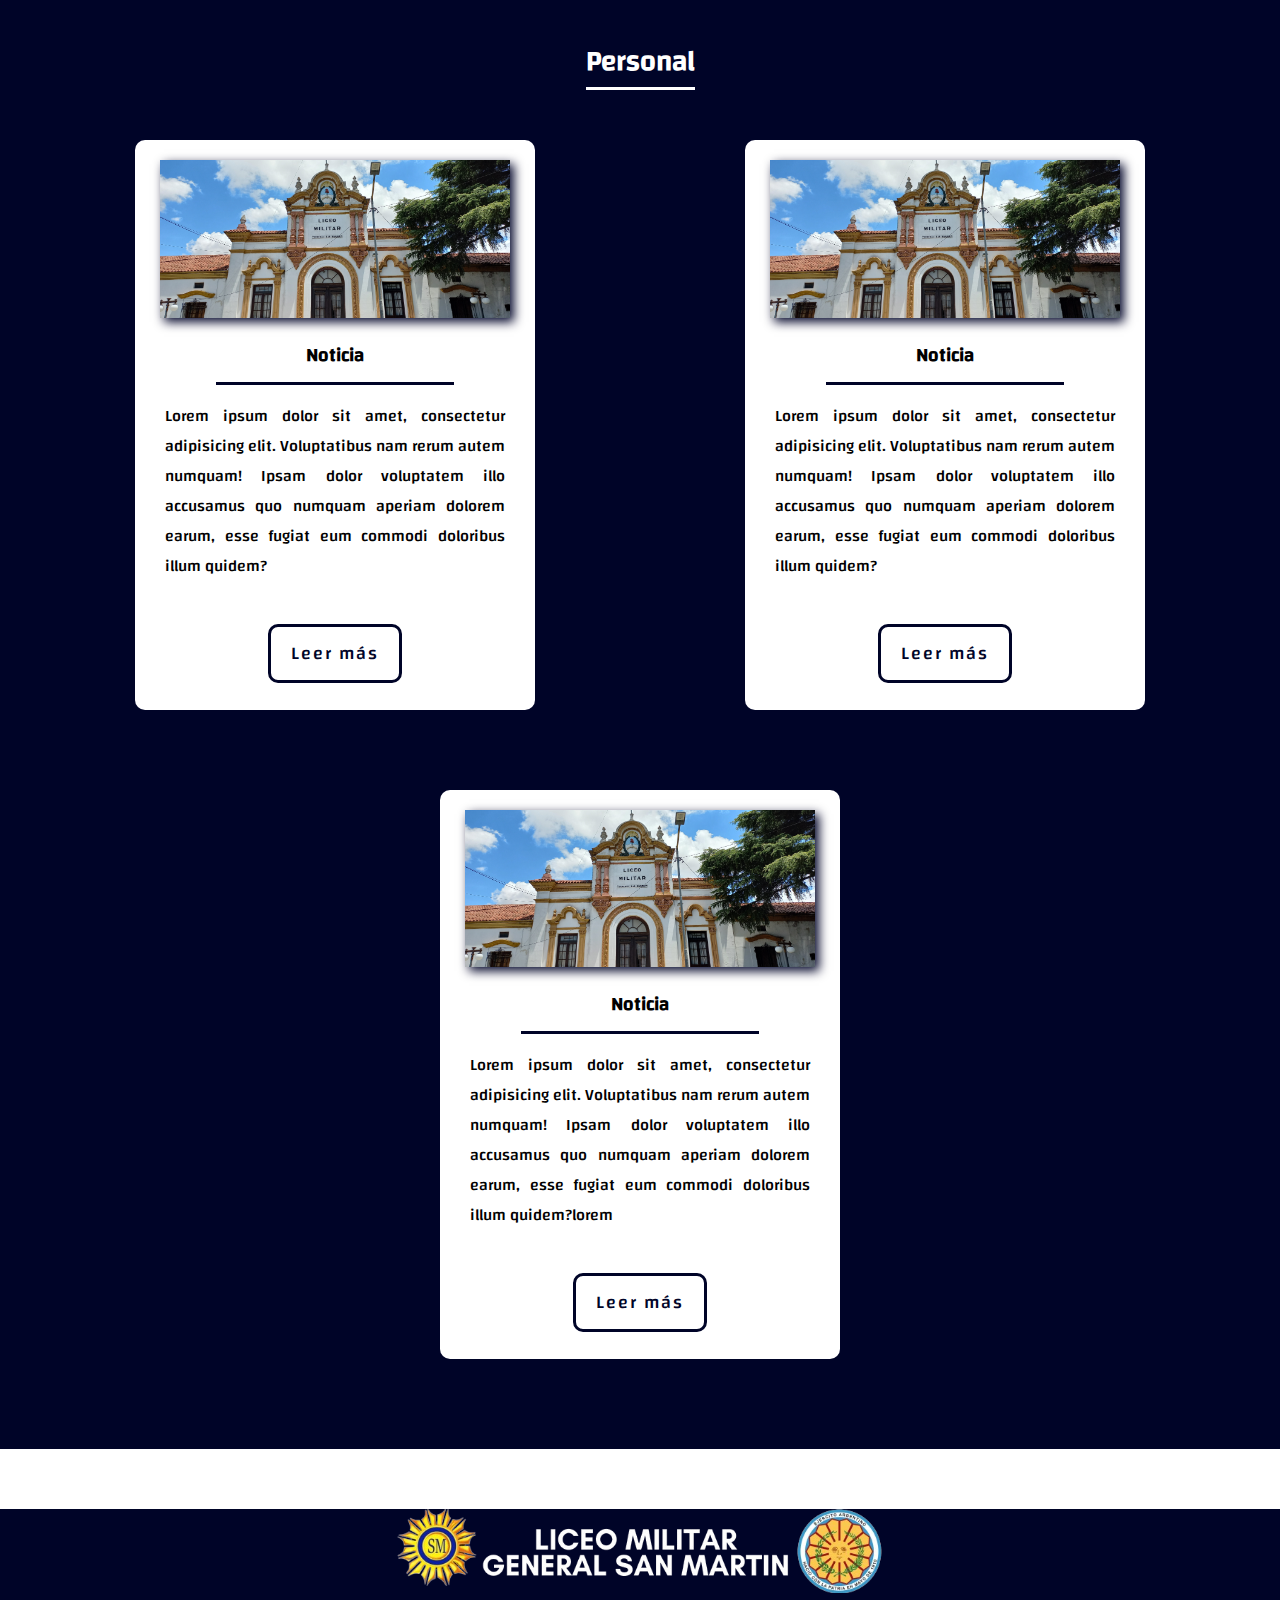
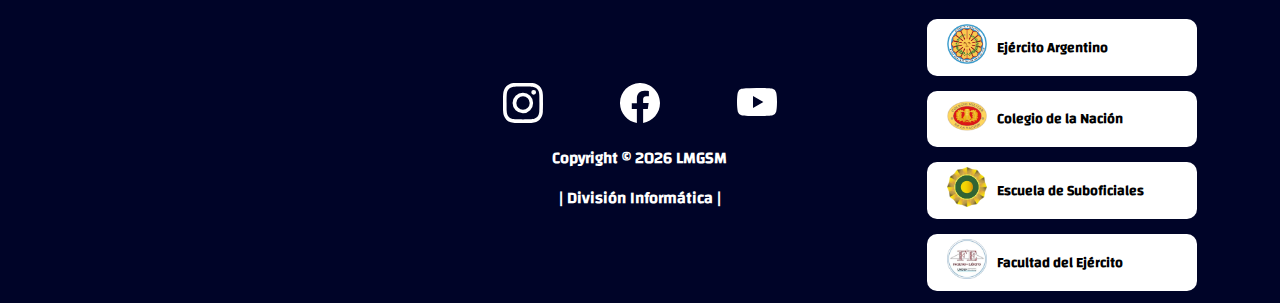
==== commit ff0bdde0: "comienz y finalizacion del la seccon MISION" ====
--- a/index.html
+++ b/index.html
@@ -22,7 +22,7 @@
                     <li><a href="#" >Institucional</a>
                         <ul>
                             <li><a href="html/autoridades.html">Autoridades</a></li>
-                            <li><a href="#">Misión</a></li>
+                            <li><a href="html/mision.html">Misión</a></li>
                             <li><a href="#">Historia</a></li>
                             <li><a href="#">Directores</a></li>
                             <li><a href="#">Abanderados</a></li>
--- a/css/style.css
+++ b/css/style.css
@@ -3,7 +3,13 @@
     padding: 0;
     box-sizing: border-box;
     background-color: #fff;
-    font-family: 'Gill Sans', 'Gill Sans MT', Calibri, 'Trebuchet MS', sans-serif;
+    font-family: myFont
+}
+
+@font-face{
+    font-family: myFont;
+    src: url(../fonts/Changa-VariableFont_wght.ttf);
+    font-weight: 500;
 }
 
 b{
@@ -480,64 +486,175 @@
 /* ==============Autoridades================================== */
 
 .header-autoridades-container{
-    background:linear-gradient(to top,rgba(0, 0, 0, 0.7),rgba(0,0,0,0.7)),url(../galeria/fotosLiceo/liceo1.jpeg);
-    background-position: center;
+    background:linear-gradient(to top,rgba(0, 0, 0, 0.6),rgba(0,0,0,0.6)),url(../galeria/fotosLiceo/liceo1.jpeg);
+    background-position: bottom;
     background-size: cover;
     background-attachment: fixed;
 }
 
-.title-autoridades-container{
-    text-align: center;
-    padding: 150px 0;
-}
-
-.title-autoridades-container h2{
-    margin: 0;
+.header-mision-container{
+    background:linear-gradient(to top,rgba(0, 0, 0, 0.6),rgba(0,0,0,0.6)),url(../galeria/fotosLiceo/liceo3.jpg);
+    background-position: bottom;
+    background-size: cover;
+    background-attachment: fixed;
+}
+
+.title-autoridades-container, .title-mision-container{
+    text-align: center;
+    padding: 100px 0;
+}
+
+.title-autoridades-container h2, .title-mision-container h2{
+    margin: 0 ;
     font-size: 50px;
     color:#fff;
     text-shadow: 0 0 5px #000;
 }
 
 .body-autoridades-container{
-    margin: 30px;
+    margin:  0 30px ;
+    box-shadow: 0px 0px 20px  #645858;
+    padding-bottom: 40px;
+    background-color: #072402;
 }
 
 .box1-autoridades-container{
     display: flex;
     justify-content: center;
-    margin: 30px 30px 60px;
-}
-
-.box1-autoridades-item, .box2-autoridades-item, .box3-autoridades-item, .box4-autoridades-item{
-    text-align: center;
-    border:solid #000;
-    margin: 30px;
+    margin: 60px 30px 100px;
+}
+
+.box2-autoridades-container, .box3-autoridades-container, .box4-autoridades-container{
+    display: flex;
+    justify-content: space-around;
+    flex-wrap: wrap;
+    margin-bottom: 100px;
+}
+
+.box1-autoridades-item,.box2-autoridades-item, .box3-autoridades-item, .box4-autoridades-item{
+    position: relative;
+    display: flex;
+    justify-content: center;
+    margin: 20px 20px 100px;
+    transition-duration: 0.5s;
+}
+
+.box1-autoridades-photo figure, .box2-autoridades-photo figure, .box3-autoridades-photo figure, .box4-autoridades-photo figure{
+    margin:0px;
+    width: 250px;
+}
+
+.box1-autoridades-item:hover, .box2-autoridades-item:hover, .box3-autoridades-item:hover, .box4-autoridades-item:hover{
+    transform: scale(1.05);
+}
+
+.box1-autoridades-photo img, .box2-autoridades-photo img, .box3-autoridades-photo img, .box4-autoridades-photo img{
+    width: 100%;
+}
+
+.box1-autoridades-name, .box2-autoridades-name, .box3-autoridades-name, .box4-autoridades-name{
+    background-color:#ffffbf;
+    color:#000;
+    position:absolute;
+    text-align: center;
+    width: 230px;
+    height: 90px;
+    padding: 10px 0;
+    top:83%;
+}
+
+.box2-autoridades-name{
+    height: 60%;
+}
+
+.box4-autoridades-name{
+    height: 70%;
+}
+
+#fontSize-jefeDeCuerpo h2{
+    padding-bottom: 10px;
+    font-size: 18px;
+}
+
+.box1-autoridades-name h2, h3, .box2-autoridades-name h2 h3, .box3-autoridades-name h2, h3, .box4-autoridades-name h2 h3{
+    margin: 10px 0;
+}
+
+.fontSize-autoridades{
+    font-size: 18px;
+}
+
+/* =================MISION========================================= */
+
+.body-mision-container{
+    margin:80px 60px;
+}
+
+.firstText-mision h3{
+    text-align: center;
+}
+
+.mision-container{
+    display: flex;
+    justify-content: space-around;
+    align-items: top;
+}
+
+.mision-item{
+    display: flex;
+    flex-direction:column;
+    align-items: center;
     background-color: var(--colorTema);
-    color:#fff;
-    width: 400px;
-}
-
-.box1-autoridades-item figure, .box2-autoridades-item figure, .box-autoridades-item figure, .box4-autoridades-item figure{
-    width: 300px;
-    border:solid #000;
-    margin:10px;
-    text-align: center;
-}
-
-.box1-autoridades-item img, .box2-autoridades-item img, .box3-autoridades-item img, .box4-autoridades-item img{
-    width: 100%;
-}
-
-.box2-autoridades-container, .box3-autoridades-container, .box4-autoridades-container{
-    display: flex;
-    justify-content: space-evenly;
-    margin: 30px 30px 60px;
-}
-
-.box1-autoridades-item h3, .box2-autoridades-item h3, .box3-autoridades-item h3, .box4-autoridades-item h3{
-    margin: 10px;
-    font-size: 16px;
-}
+    padding:10px;
+    margin:30px 10px;
+    width: 100%;
+    transition-duration: .5s;
+}
+
+.mision-item h3{
+    color:#fff;
+    font-size: 17px;
+    text-align: center;
+}
+
+.mision-item:hover{
+    transform: scale(1.1);
+}
+
+.mision-icon-item{
+    display: flex;
+    justify-content: center;
+    align-items: top;
+    padding: 10px;
+}
+
+.mision-icon-item figure{
+    width: 180px;
+    margin:0;
+    text-align: center;
+    background-color: #fff;
+    border-radius: 60%;
+    filter:drop-shadow(0 0 13px #fff)
+}
+
+.mision-icon-item img{
+    width: 100%;
+}
+
+.ideario-container{
+    display: flex;
+    justify-content: center;
+    align-items: center;
+    margin:30px 70px;
+    flex-direction:column;
+    text-align: justify;
+    padding: 20px;
+    box-shadow: 2px 2px 20px #413f3f;
+    border: double #000
+}
+
+
+
 
 
 
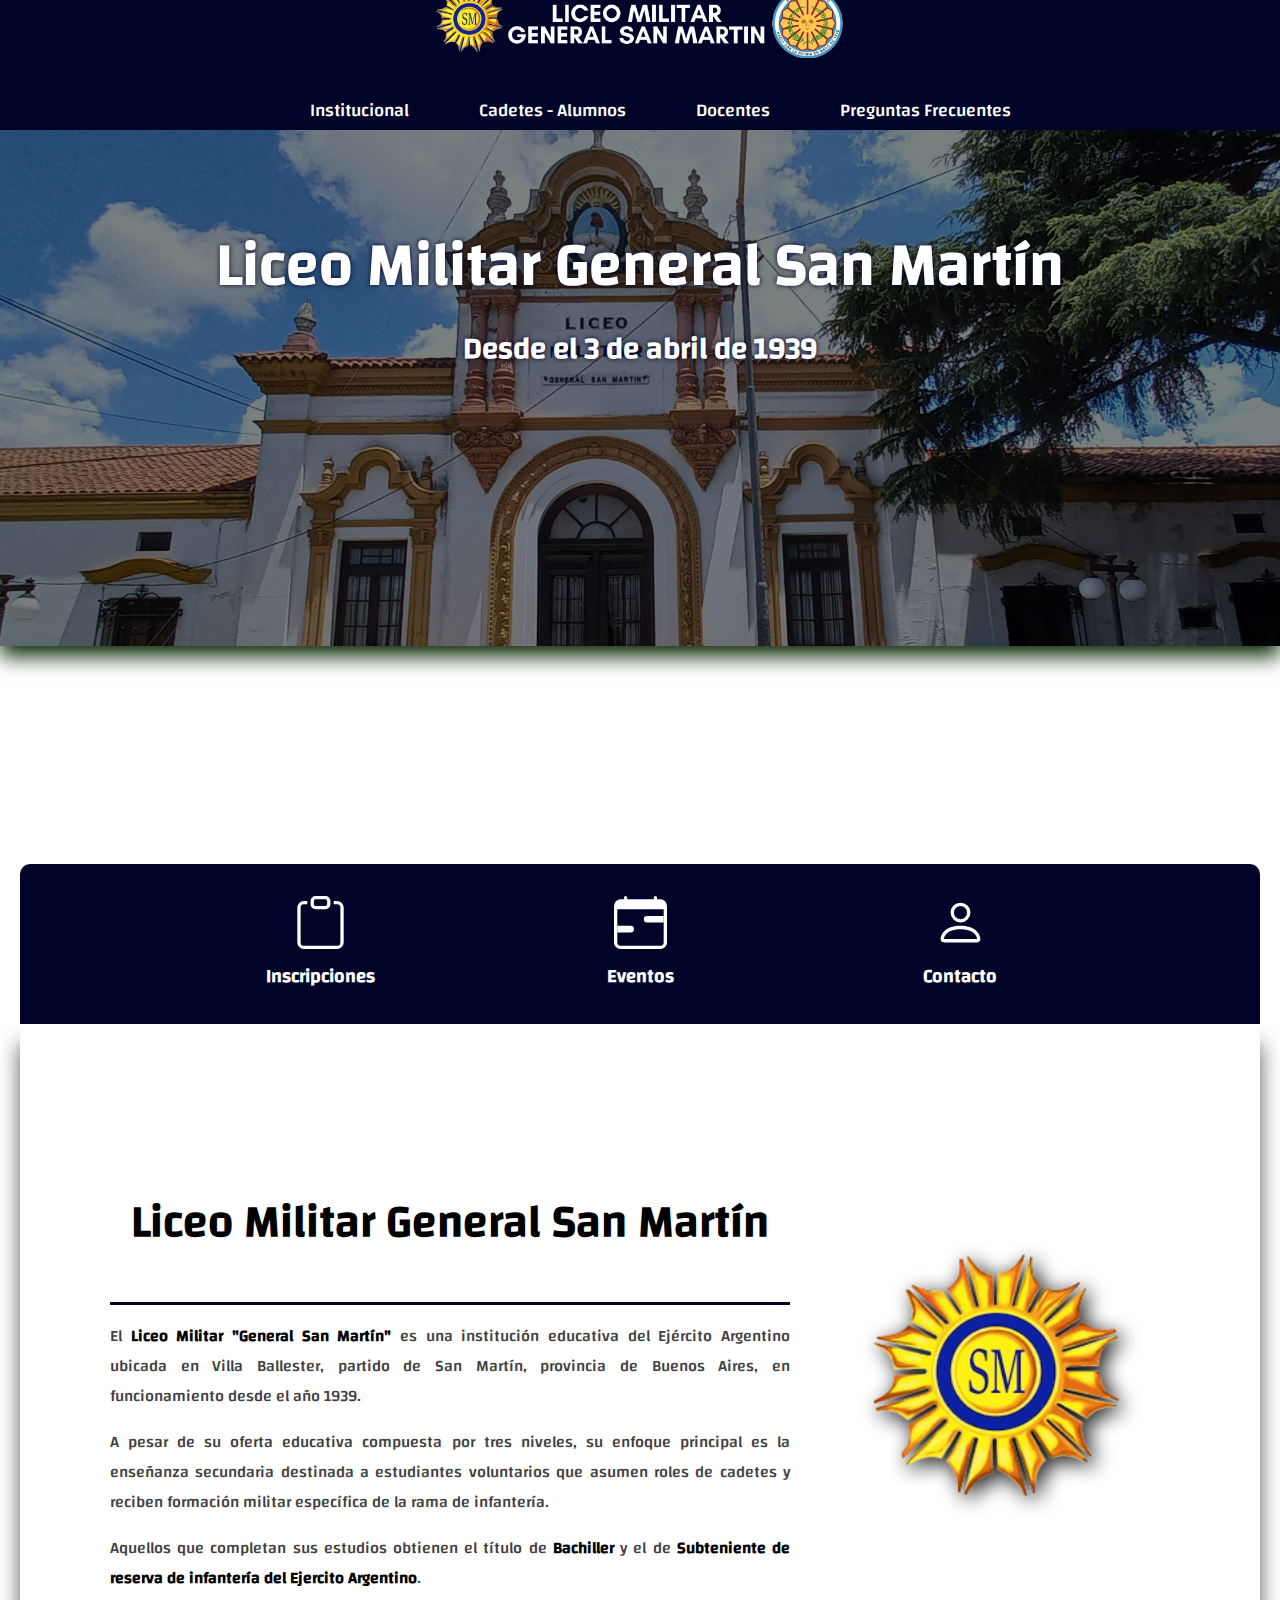
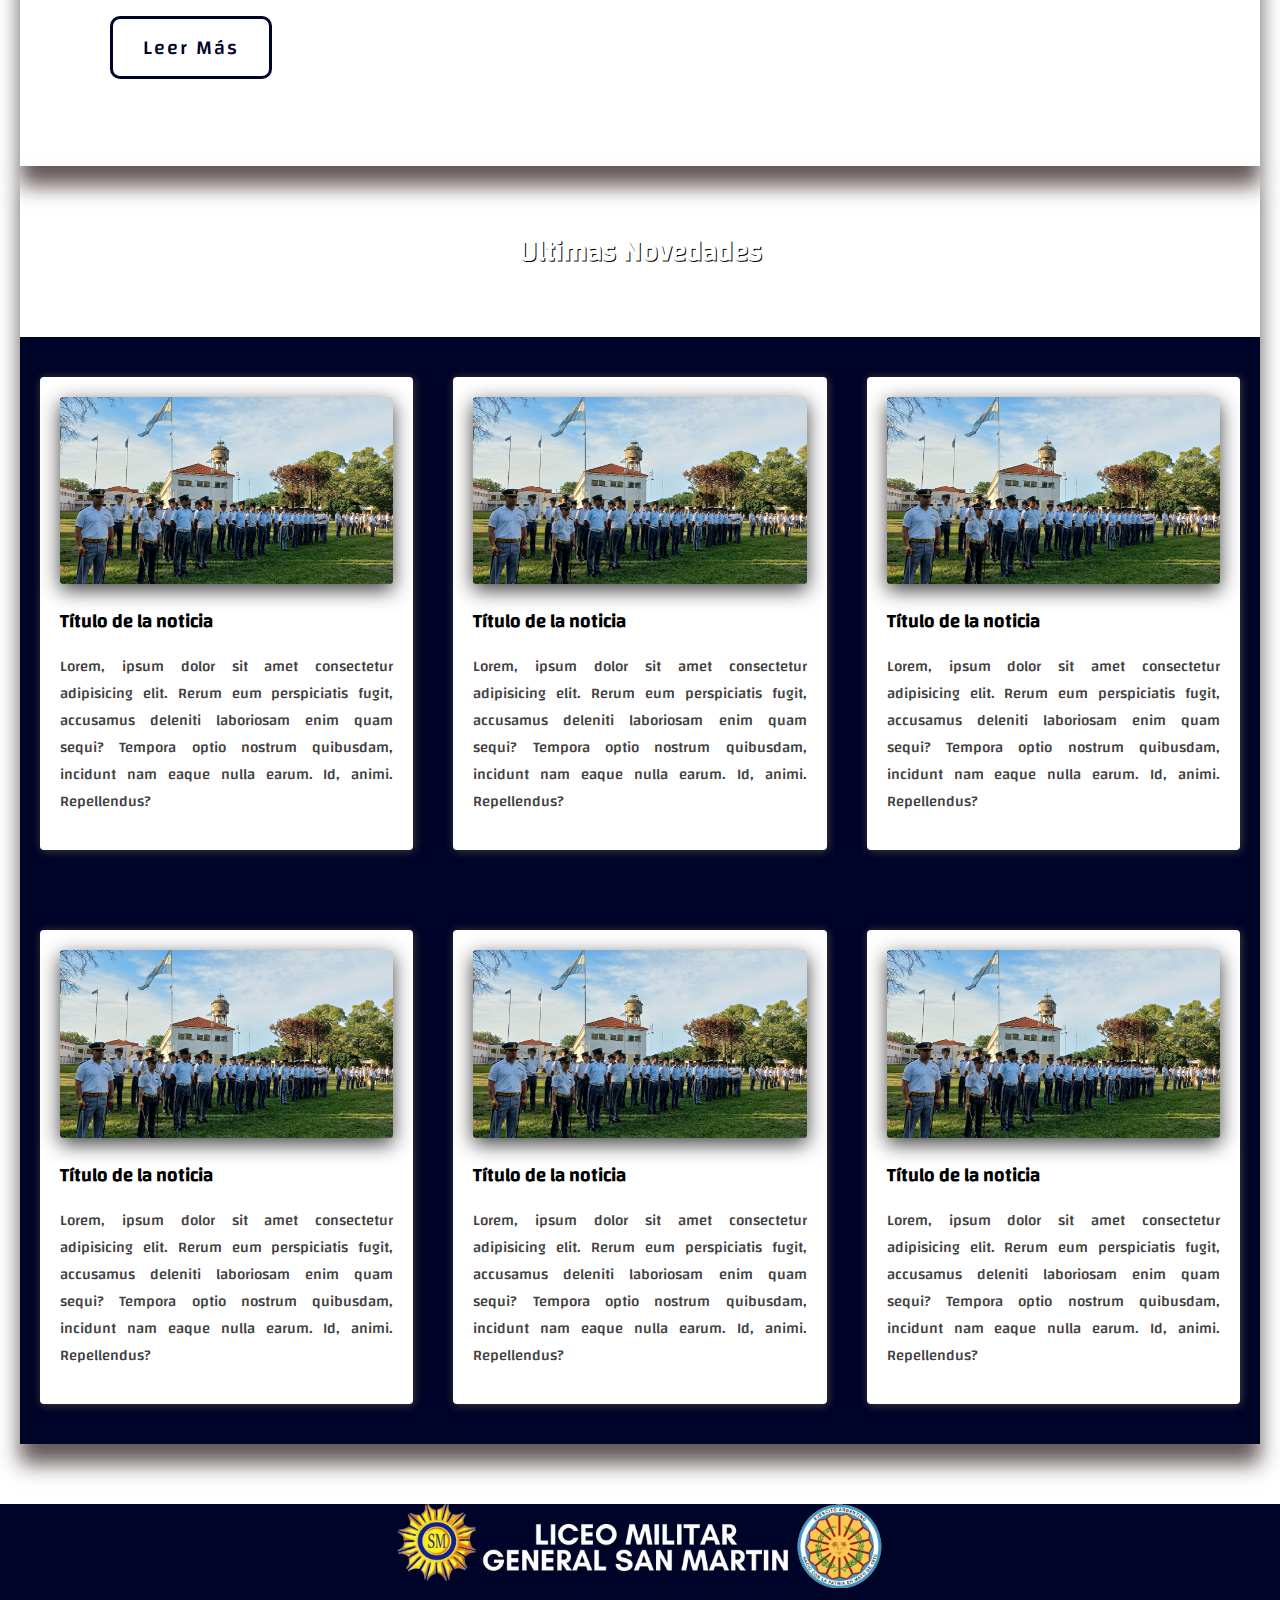
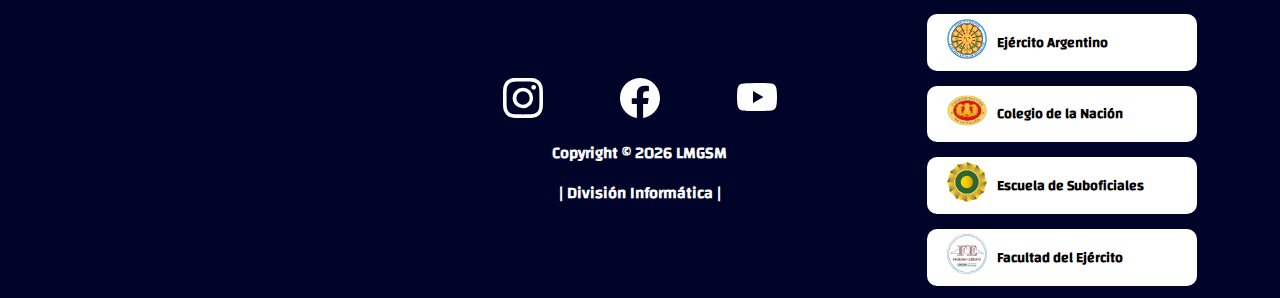
==== commit 29332e33: "cambiando fondo en CANCION DEL LICEO y modificando INDEX la seccion de noticias y aplicando position" ====
--- a/index.html
+++ b/index.html
@@ -23,8 +23,9 @@
                         <ul>
                             <li><a href="html/autoridades.html">Autoridades</a></li>
                             <li><a href="html/mision.html">Misión</a></li>
-                            <li><a href="#">Historia</a></li>
-                            <li><a href="#">Directores</a></li>
+                            <li><a href="html/historia.html">Historia</a></li>
+                            <li><a href="html/cancionLiceo.html">Canción del Liceo</a></li>
+                            <li><a href="html/directores.html">Directores</a></li>
                             <li><a href="#">Abanderados</a></li>
                         </ul>
                     </li>
@@ -45,250 +46,220 @@
                 <h2>Desde el 3 de abril de 1939</h2>
             </div>
         </header>
-        <div class="header-links-container">
-            <a href="#">
-                <div class="header-links-item">
-                    <div class="links-icon">
-                        <svg xmlns="http://www.w3.org/2000/svg" width="16" height="16" fill="currentColor" class="icon-header" viewBox="0 0 16 16">
-                            <path d="M4 1.5H3a2 2 0 0 0-2 2V14a2 2 0 0 0 2 2h10a2 2 0 0 0 2-2V3.5a2 2 0 0 0-2-2h-1v1h1a1 1 0 0 1 1 1V14a1 1 0 0 1-1 1H3a1 1 0 0 1-1-1V3.5a1 1 0 0 1 1-1h1z"/>
-                            <path d="M9.5 1a.5.5 0 0 1 .5.5v1a.5.5 0 0 1-.5.5h-3a.5.5 0 0 1-.5-.5v-1a.5.5 0 0 1 .5-.5zm-3-1A1.5 1.5 0 0 0 5 1.5v1A1.5 1.5 0 0 0 6.5 4h3A1.5 1.5 0 0 0 11 2.5v-1A1.5 1.5 0 0 0 9.5 0z"/>
-                        </svg>
-                    </div>
-                    <div class="links-icon-titulo">
-                        <h3>Inscripciones</h3>
-                    </div>
-                </div>
-            </a>
-            <a href="#">
-                <div class="header-links-item">
-                    <div class="links-icon">
-                        <svg xmlns="http://www.w3.org/2000/svg" width="16" height="16" fill="currentColor" class="icon-header" viewBox="0 0 16 16">
-                            <path d="M9 7a1 1 0 0 1 1-1h5v2h-5a1 1 0 0 1-1-1M1 9h4a1 1 0 0 1 0 2H1z"/>
-                            <path d="M3.5 0a.5.5 0 0 1 .5.5V1h8V.5a.5.5 0 0 1 1 0V1h1a2 2 0 0 1 2 2v11a2 2 0 0 1-2 2H2a2 2 0 0 1-2-2V3a2 2 0 0 1 2-2h1V.5a.5.5 0 0 1 .5-.5M1 4v10a1 1 0 0 0 1 1h12a1 1 0 0 0 1-1V4z"/>
-                        </svg>
-                    </div>
-                    <div class="links-icon-titulo">
-                        <h3>Eventos</h3>
-                    </div>
-                </div>
-            </a>
-            <a href="#">
-                <div class="header-links-item">
-                    <div class="links-icon">
-                        <svg xmlns="http://www.w3.org/2000/svg" width="16" height="16" fill="currentColor" class="icon-header" viewBox="0 0 16 16">
-                            <path d="M8 8a3 3 0 1 0 0-6 3 3 0 0 0 0 6m2-3a2 2 0 1 1-4 0 2 2 0 0 1 4 0m4 8c0 1-1 1-1 1H3s-1 0-1-1 1-4 6-4 6 3 6 4m-1-.004c-.001-.246-.154-.986-.832-1.664C11.516 10.68 10.289 10 8 10c-2.29 0-3.516.68-4.168 1.332-.678.678-.83 1.418-.832 1.664z"/>
-                        </svg>
-                    </div>
-                    <div class="links-icon-titulo">
-                        <h3>Contacto</h3>
-                    </div>
-                </div>
-            </a>
+        <div class="container3d">
+            <div class="header-links-container">
+                <a href="#">
+                    <div class="header-links-item">
+                        <div class="links-icon">
+                            <svg xmlns="http://www.w3.org/2000/svg" width="16" height="16" fill="currentColor" class="icon-header" viewBox="0 0 16 16">
+                                <path d="M4 1.5H3a2 2 0 0 0-2 2V14a2 2 0 0 0 2 2h10a2 2 0 0 0 2-2V3.5a2 2 0 0 0-2-2h-1v1h1a1 1 0 0 1 1 1V14a1 1 0 0 1-1 1H3a1 1 0 0 1-1-1V3.5a1 1 0 0 1 1-1h1z"/>
+                                <path d="M9.5 1a.5.5 0 0 1 .5.5v1a.5.5 0 0 1-.5.5h-3a.5.5 0 0 1-.5-.5v-1a.5.5 0 0 1 .5-.5zm-3-1A1.5 1.5 0 0 0 5 1.5v1A1.5 1.5 0 0 0 6.5 4h3A1.5 1.5 0 0 0 11 2.5v-1A1.5 1.5 0 0 0 9.5 0z"/>
+                            </svg>
+                        </div>
+                        <div class="links-icon-titulo">
+                            <h3>Inscripciones</h3>
+                        </div>
+                    </div>
+                </a>
+                <a href="#">
+                    <div class="header-links-item">
+                        <div class="links-icon">
+                            <svg xmlns="http://www.w3.org/2000/svg" width="16" height="16" fill="currentColor" class="icon-header" viewBox="0 0 16 16">
+                                <path d="M9 7a1 1 0 0 1 1-1h5v2h-5a1 1 0 0 1-1-1M1 9h4a1 1 0 0 1 0 2H1z"/>
+                                <path d="M3.5 0a.5.5 0 0 1 .5.5V1h8V.5a.5.5 0 0 1 1 0V1h1a2 2 0 0 1 2 2v11a2 2 0 0 1-2 2H2a2 2 0 0 1-2-2V3a2 2 0 0 1 2-2h1V.5a.5.5 0 0 1 .5-.5M1 4v10a1 1 0 0 0 1 1h12a1 1 0 0 0 1-1V4z"/>
+                            </svg>
+                        </div>
+                        <div class="links-icon-titulo">
+                            <h3>Eventos</h3>
+                        </div>
+                    </div>
+                </a>
+                <a href="#">
+                    <div class="header-links-item">
+                        <div class="links-icon">
+                            <svg xmlns="http://www.w3.org/2000/svg" width="16" height="16" fill="currentColor" class="icon-header" viewBox="0 0 16 16">
+                                <path d="M8 8a3 3 0 1 0 0-6 3 3 0 0 0 0 6m2-3a2 2 0 1 1-4 0 2 2 0 0 1 4 0m4 8c0 1-1 1-1 1H3s-1 0-1-1 1-4 6-4 6 3 6 4m-1-.004c-.001-.246-.154-.986-.832-1.664C11.516 10.68 10.289 10 8 10c-2.29 0-3.516.68-4.168 1.332-.678.678-.83 1.418-.832 1.664z"/>
+                            </svg>
+                        </div>
+                        <div class="links-icon-titulo">
+                            <h3>Contacto</h3>
+                        </div>
+                    </div>
+                </a>
+            </div>
+            <div class="body-index-container">
+                <div class="liceo-description-container">
+                    <div class="image-logoLiceo">
+                        <figure>
+                            <img src="galeria/logos/logoLiceo.png" alt="logo Liceo Militar">
+                        </figure>
+                    </div>
+                    <div class="liceo-description">
+                        <div class="index-titleLiceo">
+                            <h2>Liceo Militar General San Martín</h2>
+                        </div>
+                        <p>El <b>Liceo Militar "General San Martín"</b> es una institución educativa del Ejército Argentino ubicada en Villa Ballester, partido de San Martín, provincia de Buenos Aires, en funcionamiento desde el año 1939.</p>
+                        <p>A pesar de su oferta educativa compuesta por tres niveles, su enfoque principal es la enseñanza secundaria destinada a estudiantes voluntarios que asumen roles de cadetes y reciben formación militar específica de la rama de infantería.</p>
+                        <p> Aquellos que completan sus estudios obtienen el título de <b>Bachiller</b> y el de <b>Subteniente de reserva de infantería del Ejercito Argentino</b>.</p>
+                    </div>
+                </div>
+                <a href="html/historia.html" class="readMore-description">Leer Más</a>
+            </div>
+            <div class="news-container">
+                <div class="title-news">
+                    <h3>Ultimas Novedades</h3>
+                </div>
+                <div class="cadetesNews-container">
+                    <div class="cadetesNews-item">
+                        <a href="#">
+                            <div class="photoNews">
+                                <img src="galeria/fotosLiceo/liceo3.jpg" alt="#">
+                            </div>
+                            <div class="titleNews-cadetes">
+                                <h3>Título de la noticia </h3>
+                            </div>
+                            <div class="textNews">
+                                <p>Lorem, ipsum dolor sit amet consectetur adipisicing elit. Rerum eum perspiciatis fugit, accusamus deleniti laboriosam enim quam sequi? Tempora optio nostrum quibusdam, incidunt nam eaque nulla earum. Id, animi. Repellendus?</p>
+                            </div>
+                        </a>
+                    </div>
+                    <div class="cadetesNews-item">
+                        <a href="#">
+                            <div class="photoNews">
+                                <img src="galeria/fotosLiceo/liceo3.jpg" alt="#">
+                            </div>
+                            <div class="titleNews-cadetes">
+                                <h3>Título de la noticia </h3>
+                            </div>
+                            <div class="textNews">
+                                <p>Lorem, ipsum dolor sit amet consectetur adipisicing elit. Rerum eum perspiciatis fugit, accusamus deleniti laboriosam enim quam sequi? Tempora optio nostrum quibusdam, incidunt nam eaque nulla earum. Id, animi. Repellendus?</p>
+                            </div>
+                        </a>
+                    </div>
+                    <div class="cadetesNews-item">
+                        <a href="#">
+                            <div class="photoNews">
+                                <img src="galeria/fotosLiceo/liceo3.jpg" alt="#">
+                            </div>
+                            <div class="titleNews-cadetes">
+                                <h3>Título de la noticia </h3>
+                            </div>
+                            <div class="textNews">
+                                <p>Lorem, ipsum dolor sit amet consectetur adipisicing elit. Rerum eum perspiciatis fugit, accusamus deleniti laboriosam enim quam sequi? Tempora optio nostrum quibusdam, incidunt nam eaque nulla earum. Id, animi. Repellendus?</p>
+                            </div>
+                        </a>
+                    </div>
+                    <div class="cadetesNews-item">
+                        <a href="#">
+                            <div class="photoNews">
+                                <img src="galeria/fotosLiceo/liceo3.jpg" alt="#">
+                            </div>
+                            <div class="titleNews-cadetes">
+                                <h3>Título de la noticia </h3>
+                            </div>
+                            <div class="textNews">
+                                <p>Lorem, ipsum dolor sit amet consectetur adipisicing elit. Rerum eum perspiciatis fugit, accusamus deleniti laboriosam enim quam sequi? Tempora optio nostrum quibusdam, incidunt nam eaque nulla earum. Id, animi. Repellendus?</p>
+                            </div>
+                        </a>
+                    </div>
+                    <div class="cadetesNews-item">
+                        <a href="#">
+                            <div class="photoNews">
+                                <img src="galeria/fotosLiceo/liceo3.jpg" alt="#">
+                            </div>
+                            <div class="titleNews-cadetes">
+                                <h3>Título de la noticia </h3>
+                            </div>
+                            <div class="textNews">
+                                <p>Lorem, ipsum dolor sit amet consectetur adipisicing elit. Rerum eum perspiciatis fugit, accusamus deleniti laboriosam enim quam sequi? Tempora optio nostrum quibusdam, incidunt nam eaque nulla earum. Id, animi. Repellendus?</p>
+                            </div>
+                        </a>
+                    </div>
+                    <div class="cadetesNews-item">
+                        <a href="#">
+                            <div class="photoNews">
+                                <img src="galeria/fotosLiceo/liceo3.jpg" alt="#">
+                            </div>
+                            <div class="titleNews-cadetes">
+                                <h3>Título de la noticia </h3>
+                            </div>
+                            <div class="textNews">
+                                <p>Lorem, ipsum dolor sit amet consectetur adipisicing elit. Rerum eum perspiciatis fugit, accusamus deleniti laboriosam enim quam sequi? Tempora optio nostrum quibusdam, incidunt nam eaque nulla earum. Id, animi. Repellendus?</p>
+                            </div>
+                        </a>
+                    </div>
+                </div>
+            </div>
+            <footer>
+                <div class="footer-container">
+                    <div class="logoLMGSM-footer">
+                        <figure>
+                            <img src="galeria/logos/logoLiceoYEjercito.png" alt="logo liceo militar y ejercito">
+                        </figure>
+                    </div>
+                    <div class="ubicationLMGSM-footer">
+                        <iframe src="https://www.google.com/maps/embed?pb=!1m18!1m12!1m3!1d3285.455427843289!2d-58.55487752514873!3d-34.56734115557646!2m3!1f0!2f0!3f0!3m2!1i1024!2i768!4f13.1!3m3!1m2!1s0x95bcb9e074965e4f%3A0x710928840b48f3de!2sLiceo%20Militar%20%22General%20San%20Mart%C3%ADn%22!5e0!3m2!1ses-419!2sar!4v1705964566332!5m2!1ses-419!2sar" width="600" height="450" style="border:0;" allowfullscreen="" loading="lazy" referrerpolicy="no-referrer-when-downgrade"></iframe>
+                    </div>
+                    <div class="socialsNetworks-footer">
+                        <div class="socialsNetworks-items">
+                            <a href="https://www.instagram.com/lmgsm_arg/?hl=es" target="_blank">
+                                <svg xmlns="http://www.w3.org/2000/svg" width="16" height="16" fill="currentColor" class="icon-footer" id="icon-instagram" viewBox="0 0 16 16">
+                                    <path d="M8 0C5.829 0 5.556.01 4.703.048 3.85.088 3.269.222 2.76.42a3.9 3.9 0 0 0-1.417.923A3.9 3.9 0 0 0 .42 2.76C.222 3.268.087 3.85.048 4.7.01 5.555 0 5.827 0 8.001c0 2.172.01 2.444.048 3.297.04.852.174 1.433.372 1.942.205.526.478.972.923 1.417.444.445.89.719 1.416.923.51.198 1.09.333 1.942.372C5.555 15.99 5.827 16 8 16s2.444-.01 3.298-.048c.851-.04 1.434-.174 1.943-.372a3.9 3.9 0 0 0 1.416-.923c.445-.445.718-.891.923-1.417.197-.509.332-1.09.372-1.942C15.99 10.445 16 10.173 16 8s-.01-2.445-.048-3.299c-.04-.851-.175-1.433-.372-1.941a3.9 3.9 0 0 0-.923-1.417A3.9 3.9 0 0 0 13.24.42c-.51-.198-1.092-.333-1.943-.372C10.443.01 10.172 0 7.998 0zm-.717 1.442h.718c2.136 0 2.389.007 3.232.046.78.035 1.204.166 1.486.275.373.145.64.319.92.599s.453.546.598.92c.11.281.24.705.275 1.485.039.843.047 1.096.047 3.231s-.008 2.389-.047 3.232c-.035.78-.166 1.203-.275 1.485a2.5 2.5 0 0 1-.599.919c-.28.28-.546.453-.92.598-.28.11-.704.24-1.485.276-.843.038-1.096.047-3.232.047s-2.39-.009-3.233-.047c-.78-.036-1.203-.166-1.485-.276a2.5 2.5 0 0 1-.92-.598 2.5 2.5 0 0 1-.6-.92c-.109-.281-.24-.705-.275-1.485-.038-.843-.046-1.096-.046-3.233s.008-2.388.046-3.231c.036-.78.166-1.204.276-1.486.145-.373.319-.64.599-.92s.546-.453.92-.598c.282-.11.705-.24 1.485-.276.738-.034 1.024-.044 2.515-.045zm4.988 1.328a.96.96 0 1 0 0 1.92.96.96 0 0 0 0-1.92m-4.27 1.122a4.109 4.109 0 1 0 0 8.217 4.109 4.109 0 0 0 0-8.217m0 1.441a2.667 2.667 0 1 1 0 5.334 2.667 2.667 0 0 1 0-5.334"/>
+                                </svg>
+                            </a>
+                            <a href="https://m.facebook.com/p/Liceo-Militar-General-San-Mart%C3%ADn-100057354373345/" target="_blank">
+                                <svg xmlns="http://www.w3.org/2000/svg" width="16" height="16" fill="currentColor" class="icon-footer" id="icon-facebook" viewBox="0 0 16 16">
+                                    <path d="M16 8.049c0-4.446-3.582-8.05-8-8.05C3.58 0-.002 3.603-.002 8.05c0 4.017 2.926 7.347 6.75 7.951v-5.625h-2.03V8.05H6.75V6.275c0-2.017 1.195-3.131 3.022-3.131.876 0 1.791.157 1.791.157v1.98h-1.009c-.993 0-1.303.621-1.303 1.258v1.51h2.218l-.354 2.326H9.25V16c3.824-.604 6.75-3.934 6.75-7.951"/>
+                                </svg>
+                            </a>
+                            <a href="https://www.youtube.com/channel/UC4hg8ZVroR_PmYb5TjT4wDA" target="_blank">
+                                <svg xmlns="http://www.w3.org/2000/svg" width="16" height="16" fill="currentColor" class="icon-footer" id="icon-youtube" viewBox="0 0 16 16">
+                                    <path d="M8.051 1.999h.089c.822.003 4.987.033 6.11.335a2.01 2.01 0 0 1 1.415 1.42c.101.38.172.883.22 1.402l.01.104.022.26.008.104c.065.914.073 1.77.074 1.957v.075c-.001.194-.01 1.108-.082 2.06l-.008.105-.009.104c-.05.572-.124 1.14-.235 1.558a2.01 2.01 0 0 1-1.415 1.42c-1.16.312-5.569.334-6.18.335h-.142c-.309 0-1.587-.006-2.927-.052l-.17-.006-.087-.004-.171-.007-.171-.007c-1.11-.049-2.167-.128-2.654-.26a2.01 2.01 0 0 1-1.415-1.419c-.111-.417-.185-.986-.235-1.558L.09 9.82l-.008-.104A31 31 0 0 1 0 7.68v-.123c.002-.215.01-.958.064-1.778l.007-.103.003-.052.008-.104.022-.26.01-.104c.048-.519.119-1.023.22-1.402a2.01 2.01 0 0 1 1.415-1.42c.487-.13 1.544-.21 2.654-.26l.17-.007.172-.006.086-.003.171-.007A100 100 0 0 1 7.858 2zM6.4 5.209v4.818l4.157-2.408z"/>
+                                </svg>
+                            </a>
+                        </div>
+                        <div class="socialsNetworks-copyright">
+                            <h4>Copyright © <span id="year"></span> LMGSM</h4>
+                            <h4>| División Informática |</h4>
+                        </div>
+                    </div>
+                    <div class="linkForces-footer">
+                        <a href="https://www.argentina.gob.ar/ejercito" target="_blank">
+                            <div class="linkForces-footer-items">
+                                <figure>
+                                    <img src="galeria/logos/logoEjercitoArentina.png" alt="logo del ejercito Argentino">
+                                </figure>
+                                <h3>Ejército Argentino</h3>
+                            </div>
+                        </a>
+                        <a href="https://www.colegiomilitar.mil.ar/" target="_blank">
+                            <div class="linkForces-footer-items">
+                                <figure>
+                                    <img src="galeria/logos/logoColegioMiliar.png" alt="logo colegio militar de la nación">
+                                </figure>
+                                <h3>Colegio de la Nación</h3>
+                            </div>
+                        </a>
+                        <a href="https://esesc.ejercito.mil.ar/" target="_blank">
+                            <div class="linkForces-footer-items">
+                                <figure>
+                                    <img src="galeria/logos/logoEscuelaDeSuboficiales.png" alt="Escuela de Suboficiales del Ejército">
+                                </figure>
+                                <h3>Escuela de Suboficiales</h3>
+                            </div>
+                        </a>
+                        <a href="https://www.undef.edu.ar/academica/facultad-del-ejercito/" target="_blank">
+                            <div class="linkForces-footer-items">
+                                <figure>
+                                    <img src="galeria/logos/logoInstitutoUniversitarioDelEjercito.png" >
+                                </figure>
+                                <h3>Facultad del Ejército</h3>
+                            </div>
+                        </a>
+                    </div>
+                </div>
+            </footer>
         </div>
-        <div class="body-index-container">
-            <div class="liceo-description-container">
-                <div class="image-logoLiceo">
-                    <figure>
-                        <img src="galeria/logos/logoLiceo.png" alt="logo Liceo Militar">
-                    </figure>
-                </div>
-                <div class="liceo-description">
-                    <div class="index-titleLiceo">
-                        <h2>Liceo Militar General San Martín</h2>
-                    </div>
-                    <p>El <b>Liceo Militar "General San Martín"</b> es una institución educativa del Ejército Argentino ubicada en Villa Ballester, partido de San Martín, provincia de Buenos Aires, en funcionamiento desde el año 1939.</p>
-                    <p>A pesar de su oferta educativa compuesta por tres niveles, su enfoque principal es la enseñanza secundaria destinada a estudiantes voluntarios que asumen roles de cadetes y reciben formación militar específica de la rama de infantería.</p>
-                    <p> Aquellos que completan sus estudios obtienen el título de <b>Bachiller</b> y el de <b>Subteniente de reserva de infantería del Ejercito Argentino</b>.</p>
-                </div>
-            </div>
-            <a href="#" class="readMore-description">Leer Más</a>
-        </div>
-        <div class="news-container">
-            <div class="title-news">
-                <h2>Ultimas Noticias</h2>
-            </div>
-            <div class="titleNews-cadetes">
-                <figure>
-                    <img src="galeria/logos/logoInfanteria.png" alt="Logo de infanteria">
-                </figure>
-                <h3>Cuerpo de cadetes</h3>
-                <figure>
-                    <img src="galeria/logos/logoInfanteria.png" alt="Logo de infanteria">
-                </figure>
-            </div>
-            <div class="news-container-items-1">
-                <div class="news-item-1">
-                    <div class="imageNews-item">
-                        <figure>
-                            <img src="galeria/fotosLiceo/20240103_133049.jpg" alt="imagen de noticias">
-                        </figure>
-                    </div>
-                    <div class="titleNews-item">
-                        <h3>Noticia</h3>
-                    </div>
-                    <div class="text-news-item">
-                        <p>Lorem ipsum dolor sit amet, consectetur adipisicing elit. Voluptatibus nam rerum autem numquam! Ipsam dolor voluptatem illo accusamus quo numquam aperiam dolorem earum, esse fugiat eum commodi doloribus illum quidem?</p>
-                    </div>
-                    <div class="readMoreNews-item">
-                        <a href="#">Leer más</a>
-                    </div>
-                </div>
-                <div class="news-item-1">
-                    <div class="imageNews-item">
-                        <figure>
-                            <img src="galeria/fotosLiceo/20240103_133049.jpg" alt="imagen de noticias">
-                        </figure>
-                    </div>
-                    <div class="titleNews-item">
-                        <h3>Noticia</h3>
-                    </div>
-                    <div class="text-news-item">
-                        <p>Lorem ipsum dolor sit amet, consectetur adipisicing elit. Voluptatibus nam rerum autem numquam! Ipsam dolor voluptatem illo accusamus quo numquam aperiam dolorem earum, esse fugiat eum commodi doloribus illum quidem?</p>
-                    </div>
-                    <div class="readMoreNews-item">
-                        <a href="#">Leer más</a>
-                    </div>
-                </div>
-                <div class="news-item-1">
-                    <div class="imageNews-item">
-                        <figure>
-                            <img src="galeria/fotosLiceo/20240103_133049.jpg" alt="imagen de noticias">
-                        </figure>
-                    </div>
-                    <div class="titleNews-item">
-                        <h3>Noticia</h3>
-                    </div>
-                    <div class="text-news-item">
-                        <p>Lorem ipsum dolor sit amet, consectetur adipisicing elit. Voluptatibus nam rerum autem numquam! Ipsam dolor voluptatem illo accusamus quo numquam aperiam dolorem earum, esse fugiat eum commodi doloribus illum quidem?</p>
-                    </div>
-                    <div class="readMoreNews-item">
-                        <a href="#">Leer más</a>
-                    </div>
-                </div>
-            </div>
-            <div class="titleNews-personal">
-                <h3>Personal</h3>
-            </div>
-            <div class="news-container-items-2">
-                <div class="news-item-2">
-                    <div class="imageNews-item">
-                        <figure>
-                            <img src="galeria/fotosLiceo/20240103_133049.jpg" alt="imagen de noticias">
-                        </figure>
-                    </div>
-                    <div class="titleNews-item">
-                        <h3>Noticia</h3>
-                    </div>
-                    <div class="text-news-item">
-                        <p>Lorem ipsum dolor sit amet, consectetur adipisicing elit. Voluptatibus nam rerum autem numquam! Ipsam dolor voluptatem illo accusamus quo numquam aperiam dolorem earum, esse fugiat eum commodi doloribus illum quidem?</p>
-                    </div>
-                    <div class="readMoreNews-item">
-                        <a href="#">Leer más</a>
-                    </div>
-                </div>
-                <div class="news-item-2">
-                    <div class="imageNews-item">
-                        <figure>
-                            <img src="galeria/fotosLiceo/20240103_133049.jpg" alt="imagen de noticias">
-                        </figure>
-                    </div>
-                    <div class="titleNews-item">
-                        <h3>Noticia</h3>
-                    </div>
-                    <div class="text-news-item">
-                        <p>Lorem ipsum dolor sit amet, consectetur adipisicing elit. Voluptatibus nam rerum autem numquam! Ipsam dolor voluptatem illo accusamus quo numquam aperiam dolorem earum, esse fugiat eum commodi doloribus illum quidem?</p>
-                    </div>
-                    <div class="readMoreNews-item">
-                        <a href="#">Leer más</a>
-                    </div>
-                </div>
-                <div class="news-item-2">
-                    <div class="imageNews-item">
-                        <figure>
-                            <img src="galeria/fotosLiceo/20240103_133049.jpg" alt="imagen de noticias">
-                        </figure>
-                    </div>
-                    <div class="titleNews-item">
-                        <h3>Noticia</h3>
-                    </div>
-                    <div class="text-news-item">
-                        <p>Lorem ipsum dolor sit amet, consectetur adipisicing elit. Voluptatibus nam rerum autem numquam! Ipsam dolor voluptatem illo accusamus quo numquam aperiam dolorem earum, esse fugiat eum commodi doloribus illum quidem?lorem</p>
-                    </div>
-                    <div class="readMoreNews-item">
-                        <a href="#">Leer más</a>
-                    </div>
-                </div>
-            </div>
-        </div>
-        <footer>
-            <div class="footer-container">
-                <div class="logoLMGSM-footer">
-                    <figure>
-                        <img src="galeria/logos/logoLiceoYEjercito.png" alt="logo liceo militar y ejercito">
-                    </figure>
-                </div>
-                <div class="ubicationLMGSM-footer">
-                    <iframe src="https://www.google.com/maps/embed?pb=!1m18!1m12!1m3!1d3285.455427843289!2d-58.55487752514873!3d-34.56734115557646!2m3!1f0!2f0!3f0!3m2!1i1024!2i768!4f13.1!3m3!1m2!1s0x95bcb9e074965e4f%3A0x710928840b48f3de!2sLiceo%20Militar%20%22General%20San%20Mart%C3%ADn%22!5e0!3m2!1ses-419!2sar!4v1705964566332!5m2!1ses-419!2sar" width="600" height="450" style="border:0;" allowfullscreen="" loading="lazy" referrerpolicy="no-referrer-when-downgrade"></iframe>
-                </div>
-                <div class="socialsNetworks-footer">
-                    <div class="socialsNetworks-items">
-                        <a href="https://www.instagram.com/lmgsm_arg/?hl=es" target="_blank">
-                            <svg xmlns="http://www.w3.org/2000/svg" width="16" height="16" fill="currentColor" class="icon-footer" id="icon-instagram" viewBox="0 0 16 16">
-                                <path d="M8 0C5.829 0 5.556.01 4.703.048 3.85.088 3.269.222 2.76.42a3.9 3.9 0 0 0-1.417.923A3.9 3.9 0 0 0 .42 2.76C.222 3.268.087 3.85.048 4.7.01 5.555 0 5.827 0 8.001c0 2.172.01 2.444.048 3.297.04.852.174 1.433.372 1.942.205.526.478.972.923 1.417.444.445.89.719 1.416.923.51.198 1.09.333 1.942.372C5.555 15.99 5.827 16 8 16s2.444-.01 3.298-.048c.851-.04 1.434-.174 1.943-.372a3.9 3.9 0 0 0 1.416-.923c.445-.445.718-.891.923-1.417.197-.509.332-1.09.372-1.942C15.99 10.445 16 10.173 16 8s-.01-2.445-.048-3.299c-.04-.851-.175-1.433-.372-1.941a3.9 3.9 0 0 0-.923-1.417A3.9 3.9 0 0 0 13.24.42c-.51-.198-1.092-.333-1.943-.372C10.443.01 10.172 0 7.998 0zm-.717 1.442h.718c2.136 0 2.389.007 3.232.046.78.035 1.204.166 1.486.275.373.145.64.319.92.599s.453.546.598.92c.11.281.24.705.275 1.485.039.843.047 1.096.047 3.231s-.008 2.389-.047 3.232c-.035.78-.166 1.203-.275 1.485a2.5 2.5 0 0 1-.599.919c-.28.28-.546.453-.92.598-.28.11-.704.24-1.485.276-.843.038-1.096.047-3.232.047s-2.39-.009-3.233-.047c-.78-.036-1.203-.166-1.485-.276a2.5 2.5 0 0 1-.92-.598 2.5 2.5 0 0 1-.6-.92c-.109-.281-.24-.705-.275-1.485-.038-.843-.046-1.096-.046-3.233s.008-2.388.046-3.231c.036-.78.166-1.204.276-1.486.145-.373.319-.64.599-.92s.546-.453.92-.598c.282-.11.705-.24 1.485-.276.738-.034 1.024-.044 2.515-.045zm4.988 1.328a.96.96 0 1 0 0 1.92.96.96 0 0 0 0-1.92m-4.27 1.122a4.109 4.109 0 1 0 0 8.217 4.109 4.109 0 0 0 0-8.217m0 1.441a2.667 2.667 0 1 1 0 5.334 2.667 2.667 0 0 1 0-5.334"/>
-                            </svg>
-                        </a>
-                        <a href="https://m.facebook.com/p/Liceo-Militar-General-San-Mart%C3%ADn-100057354373345/" target="_blank">
-                            <svg xmlns="http://www.w3.org/2000/svg" width="16" height="16" fill="currentColor" class="icon-footer" id="icon-facebook" viewBox="0 0 16 16">
-                                <path d="M16 8.049c0-4.446-3.582-8.05-8-8.05C3.58 0-.002 3.603-.002 8.05c0 4.017 2.926 7.347 6.75 7.951v-5.625h-2.03V8.05H6.75V6.275c0-2.017 1.195-3.131 3.022-3.131.876 0 1.791.157 1.791.157v1.98h-1.009c-.993 0-1.303.621-1.303 1.258v1.51h2.218l-.354 2.326H9.25V16c3.824-.604 6.75-3.934 6.75-7.951"/>
-                            </svg>
-                        </a>
-                        <a href="https://www.youtube.com/channel/UC4hg8ZVroR_PmYb5TjT4wDA" target="_blank">
-                            <svg xmlns="http://www.w3.org/2000/svg" width="16" height="16" fill="currentColor" class="icon-footer" id="icon-youtube" viewBox="0 0 16 16">
-                                <path d="M8.051 1.999h.089c.822.003 4.987.033 6.11.335a2.01 2.01 0 0 1 1.415 1.42c.101.38.172.883.22 1.402l.01.104.022.26.008.104c.065.914.073 1.77.074 1.957v.075c-.001.194-.01 1.108-.082 2.06l-.008.105-.009.104c-.05.572-.124 1.14-.235 1.558a2.01 2.01 0 0 1-1.415 1.42c-1.16.312-5.569.334-6.18.335h-.142c-.309 0-1.587-.006-2.927-.052l-.17-.006-.087-.004-.171-.007-.171-.007c-1.11-.049-2.167-.128-2.654-.26a2.01 2.01 0 0 1-1.415-1.419c-.111-.417-.185-.986-.235-1.558L.09 9.82l-.008-.104A31 31 0 0 1 0 7.68v-.123c.002-.215.01-.958.064-1.778l.007-.103.003-.052.008-.104.022-.26.01-.104c.048-.519.119-1.023.22-1.402a2.01 2.01 0 0 1 1.415-1.42c.487-.13 1.544-.21 2.654-.26l.17-.007.172-.006.086-.003.171-.007A100 100 0 0 1 7.858 2zM6.4 5.209v4.818l4.157-2.408z"/>
-                            </svg>
-                        </a>
-                    </div>
-                    <div class="socialsNetworks-copyright">
-                        <h4>Copyright © <span id="year"></span> LMGSM</h4>
-                        <h4>| División Informática |</h4>
-                    </div>
-                </div>
-                <div class="linkForces-footer">
-                    <a href="https://www.argentina.gob.ar/ejercito" target="_blank">
-                        <div class="linkForces-footer-items">
-                            <figure>
-                                <img src="galeria/logos/logoEjercitoArentina.png" alt="logo del ejercito Argentino">
-                            </figure>
-                            <h3>Ejército Argentino</h3>
-                        </div>
-                    </a>
-                    <a href="https://www.colegiomilitar.mil.ar/" target="_blank">
-                        <div class="linkForces-footer-items">
-                            <figure>
-                                <img src="galeria/logos/logoColegioMiliar.png" alt="logo colegio militar de la nación">
-                            </figure>
-                            <h3>Colegio de la Nación</h3>
-                        </div>
-                    </a>
-                    <a href="https://esesc.ejercito.mil.ar/" target="_blank">
-                        <div class="linkForces-footer-items">
-                            <figure>
-                                <img src="galeria/logos/logoEscuelaDeSuboficiales.png" alt="Escuela de Suboficiales del Ejército">
-                            </figure>
-                            <h3>Escuela de Suboficiales</h3>
-                        </div>
-                    </a>
-                    <a href="https://www.undef.edu.ar/academica/facultad-del-ejercito/" target="_blank">
-                        <div class="linkForces-footer-items">
-                            <figure>
-                                <img src="galeria/logos/logoInstitutoUniversitarioDelEjercito.png" >
-                            </figure>
-                            <h3>Facultad del Ejército</h3>
-                        </div>
-                    </a>
-                </div>
-            </div>
-        </footer>
     </main>
     <script src="javascript/style.js" ></script>
 </body>
--- a/css/style.css
+++ b/css/style.css
@@ -26,19 +26,18 @@
     top:0;
     left: 0;
     right: 0;
-    background: var(--colorTema);
-    background: var(--colorTema);
-
+    background-color: var(--colorTema);
     padding: 0px 4%;
     display: flex;
     flex-direction: column;
     align-items:center;
     justify-content: center;
     z-index: 1000;
+    height: 130px;
 }
 
 header figure{
-    width: 450px;
+    width: 420px;
     margin:0;
 }
 
@@ -50,6 +49,7 @@
 .navigation ul{
     list-style: none;
 }
+
 
 .header .navigation ul li{
     float: left;
@@ -65,6 +65,7 @@
     border-radius: 10px;
     display: block;
     transition: all .5s ease;
+    
 }
 
 .header .navigation ul li a:hover{
@@ -72,7 +73,6 @@
     transform: scale(1.05);
     color:var(--colorTema);
     box-shadow:0 0 7px #fff;
-
 }
 
 .header .navigation ul li ul{
@@ -86,7 +86,7 @@
 }
 
 .header .navigation ul li ul li a{
-    font-size: 15px;
+    font-size: 14px;
     text-transform: capitalize;
 }
 
@@ -124,6 +124,14 @@
     background-attachment: fixed;
     background-repeat: no-repeat;
     background-position:center center;
+    position: relative;
+    box-shadow: 0 10px 20px #072402;
+}
+
+.container3d{
+    position: absolute;
+    z-index: 2;
+    top:96%;
 }
 
 .titulo-header{
@@ -153,7 +161,8 @@
     justify-content: space-evenly;
     align-items: center;
     background: var(--colorTema);
-    background:  var(--colorTema);
+    margin:0 20px 0 20px;
+    border-radius: 10px 10px 0 0 ;
 }
 
 .header-links-item{
@@ -191,10 +200,12 @@
 }
 
 
-/*==========Body Container==================*/
+/*==========Body Container===================================================*/
 
 .body-index-container{
     padding: 30px 40px 100px;
+    box-shadow: 0px 20px 20px 0px #645858;
+    margin:0 20px 0 20px; 
 }
 
 .liceo-description-container{
@@ -252,12 +263,11 @@
     color:#fff;
 }
 
-/*==============Noticias Container===========*/
+/*==============Noticias Container======================================0========*/
 
 .news-container{
-    background-color: var(--colorTema);
-    color:#fff;
-    
+    box-shadow: 0px 20px 20px 0px #645858;
+    margin:0 20px 0 20px; 
 }
 
 .title-news{
@@ -268,108 +278,57 @@
     background-position: center;
     background-size: cover;
     background-attachment: fixed;
-}
-
-.titleNews-cadetes, .titleNews-personal{
-    display: flex;
-    justify-content: center;
-    align-items: center;
-    font-size: 24px;
-}
-
-.titleNews-cadetes h3, .titleNews-personal h3{
-    border-bottom: solid #fff;
-}
-
-.titleNews-cadetes figure{
-    width: 50px;
-    margin: 0 20px;
-}
-
-.titleNews-cadetes img{
-    width: 100%;
-}
-
-.news-container-items-1,.news-container-items-2{
-    display: flex;
-    justify-content: space-around;
-    align-items: center;
-    flex-wrap: wrap;
-    padding:0px 30px 50px;
-}
-
-.news-item-1,.news-item-2{
-    display: flex;
-    flex-direction:column;
-    justify-content: center;
-    align-items: center;
-    padding: 20px 30px 40px 30px;
-    margin:40px 10px;
-    width: 340px;
+    color:#fff;
+    text-shadow: 1px 1px #000;
+}
+
+.cadetesNews-container{
+    display:grid;
+    grid-template-columns:  1fr 1fr 1fr;
+    justify-content: center;
+    align-items: center;
+    background-color: var(--colorTema);
+}
+
+.cadetesNews-item{
+    box-shadow: 1px 1px 10px #413f3f;
+    margin:40px 20px;
+    display:flex;
+    justify-content: center;
+    flex-direction: column;
+    align-items: center;
+    padding: 20px;
+    transition: ease-in .3s;
+    background-color: #fff;
+    border-radius: 4px;
+}
+
+.cadetesNews-item:hover{
+    transform: scale(1.05);
+    background-color: #e2e2d9;
+    box-shadow: 0 0 10px #fff;
+}
+
+
+.photoNews img{
+    width: 100%;
     height: 100%;
-    background-color: #fff;
+    box-shadow: 0px 6px  20px #413f3f;
+    border-radius: 3px;
+}
+
+.titleNews-cadetes{
     color:#000;
-    border-radius: 10px;
-    transition-duration: .5s;
-}
-
-.news-item-2:hover{
-    transform: scale(1.1);
-    box-shadow: 0 0 30px #fff;
-    background-color: #fef1f1;
-}
-
-.news-item-1:hover{
-    transform: scale(1.1);
-    box-shadow: 0 0 30px #fff;
-    background-color: #fef1f1;
-}
-
-.imageNews-item figure{
-    width: 350px;
-    margin:0;
-}
-
-.imageNews-item img{
-    width: 100%;
-    object-fit: cover;
-    box-shadow: 4px 4px 10px var(--colorTema);
-}
-
-.titleNews-item{
-    border-bottom:solid var(--colorTema);
-    width: 70%;
-    text-align: center;
-}
-
-.text-news-item{
+}
+
+.textNews{
+    color:#424040;
+    font-size: 15px;
     text-align: justify;
 }
 
-.readMoreNews-item{
-    padding-top: 40px;
-    transition-duration: .5s;
-}
-
-.readMoreNews-item a{
-    text-decoration: none;
-    border:solid var(--colorTema);
-    color:var(--colorTema);
-    border-radius: 10px;
-    font-size: 18px;
-    letter-spacing: 2px;
-    transition-duration:.4s;
-    padding: 10px 20px;
-    
-}
-
-.readMoreNews-item a:hover{
-    background-color: var(--colorTema);
-    color:#fff;
-}
-
-
-/* ============Footer=========== */
+
+/* ============Footer=================================================================== */
 
 .footer-container{
     margin-top:60px;
@@ -483,9 +442,9 @@
     width: 100%;
 }
 
-/* ==============Autoridades================================== */
-
-.header-autoridades-container{
+/* ==============Autoridades===================================================================================== */
+
+.header-autoridades-container,.header-historia-container, .header-cancionLiceo-container{
     background:linear-gradient(to top,rgba(0, 0, 0, 0.6),rgba(0,0,0,0.6)),url(../galeria/fotosLiceo/liceo1.jpeg);
     background-position: bottom;
     background-size: cover;
@@ -499,12 +458,12 @@
     background-attachment: fixed;
 }
 
-.title-autoridades-container, .title-mision-container{
+.title-autoridades-container, .title-mision-container, .title-historia-container,.title-cancionLiceo-container{
     text-align: center;
     padding: 100px 0;
 }
 
-.title-autoridades-container h2, .title-mision-container h2{
+.title-autoridades-container h2, .title-mision-container h2, .title-historia-container h2, .title-cancionLiceo-container h2{
     margin: 0 ;
     font-size: 50px;
     color:#fff;
@@ -584,7 +543,7 @@
     font-size: 18px;
 }
 
-/* =================MISION========================================= */
+/* =================MISION============================================================================ */
 
 .body-mision-container{
     margin:80px 60px;
@@ -650,11 +609,106 @@
     text-align: justify;
     padding: 20px;
     box-shadow: 2px 2px 20px #413f3f;
-    border: double #000
-}
-
-
-
+    border: double #000;
+}
+
+
+
+
+/* ==============HISTORIA========================================================================= */
+
+
+.body-historia-item{
+    background-color: rgba(255, 255, 255, 0.8);
+    margin: 0 100px;
+    padding: 30px;
+    box-shadow: 0 0 10px #fff;
+    bORDER:double #000;
+}
+
+.body-historia-item p{
+    text-align: justify;
+}
+
+.body-historia-item figure{
+    width: 59%;
+    margin-left: 0;
+}
+
+.body-historia-item img{
+    width: 100%;
+}
+
+#historia-photo1{
+    float: left;
+    padding: 10px;
+}
+
+#historia-photo2{
+    width: 140%;
+}
+
+#historia-photo3{
+    width: 80%;
+    float: left;
+    margin-right: 20px;
+}
+
+
+/* =============CANCION DEL LICEO============================================================= */
+
+.body-cancionLiceo-container{
+    background-color: var(--colorTema);
+    display: grid;
+    grid-template-columns: 1fr 1fr;
+}
+
+.musicBox-container{
+    display: flex;
+    justify-content: center;
+    align-items: center;
+    padding: 5px;
+}
+
+.photoMusicBox-container figure{
+    width: 180px;
+}
+
+.photoMusicBox-container img{
+    width:100%;
+}
+
+.items-musicBox-container{
+    color:#fff;
+    display: flex;
+    justify-content: space-evenly;
+    flex-direction: column;
+    padding-bottom: 10px;
+}
+
+.items-musicBox-container h3{
+    border-bottom: solid #fff;
+}
+
+audio{
+    width: 100%;
+}
+
+.liceoSongLyrics{
+    text-align: center;
+    background:url(../galeria/extras/papelGastado.jpg);
+    background-attachment: fixed;
+    background-size: cover;
+    padding: 20px;
+}
+
+.paragraph p{
+    margin:0px;
+}
+
+.paragraph{
+    padding: 10px 0;
+}
 
 
 
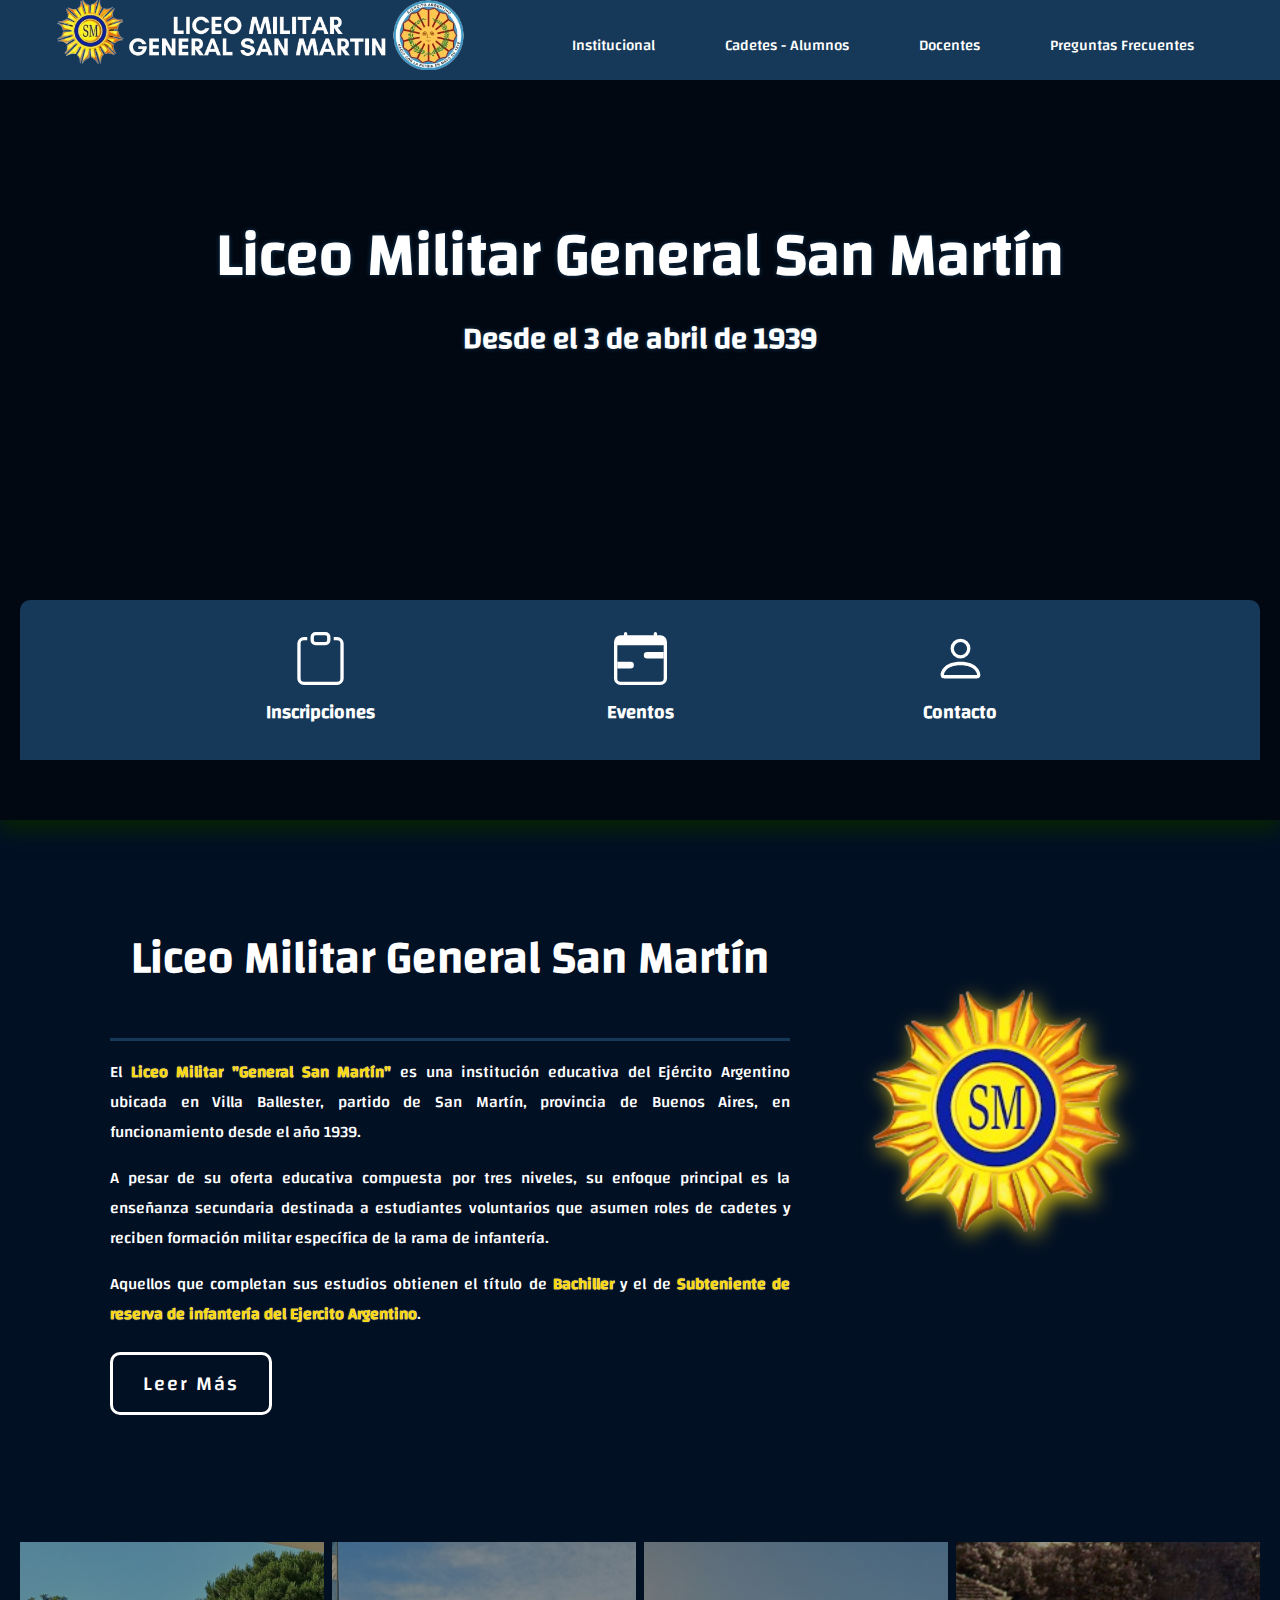
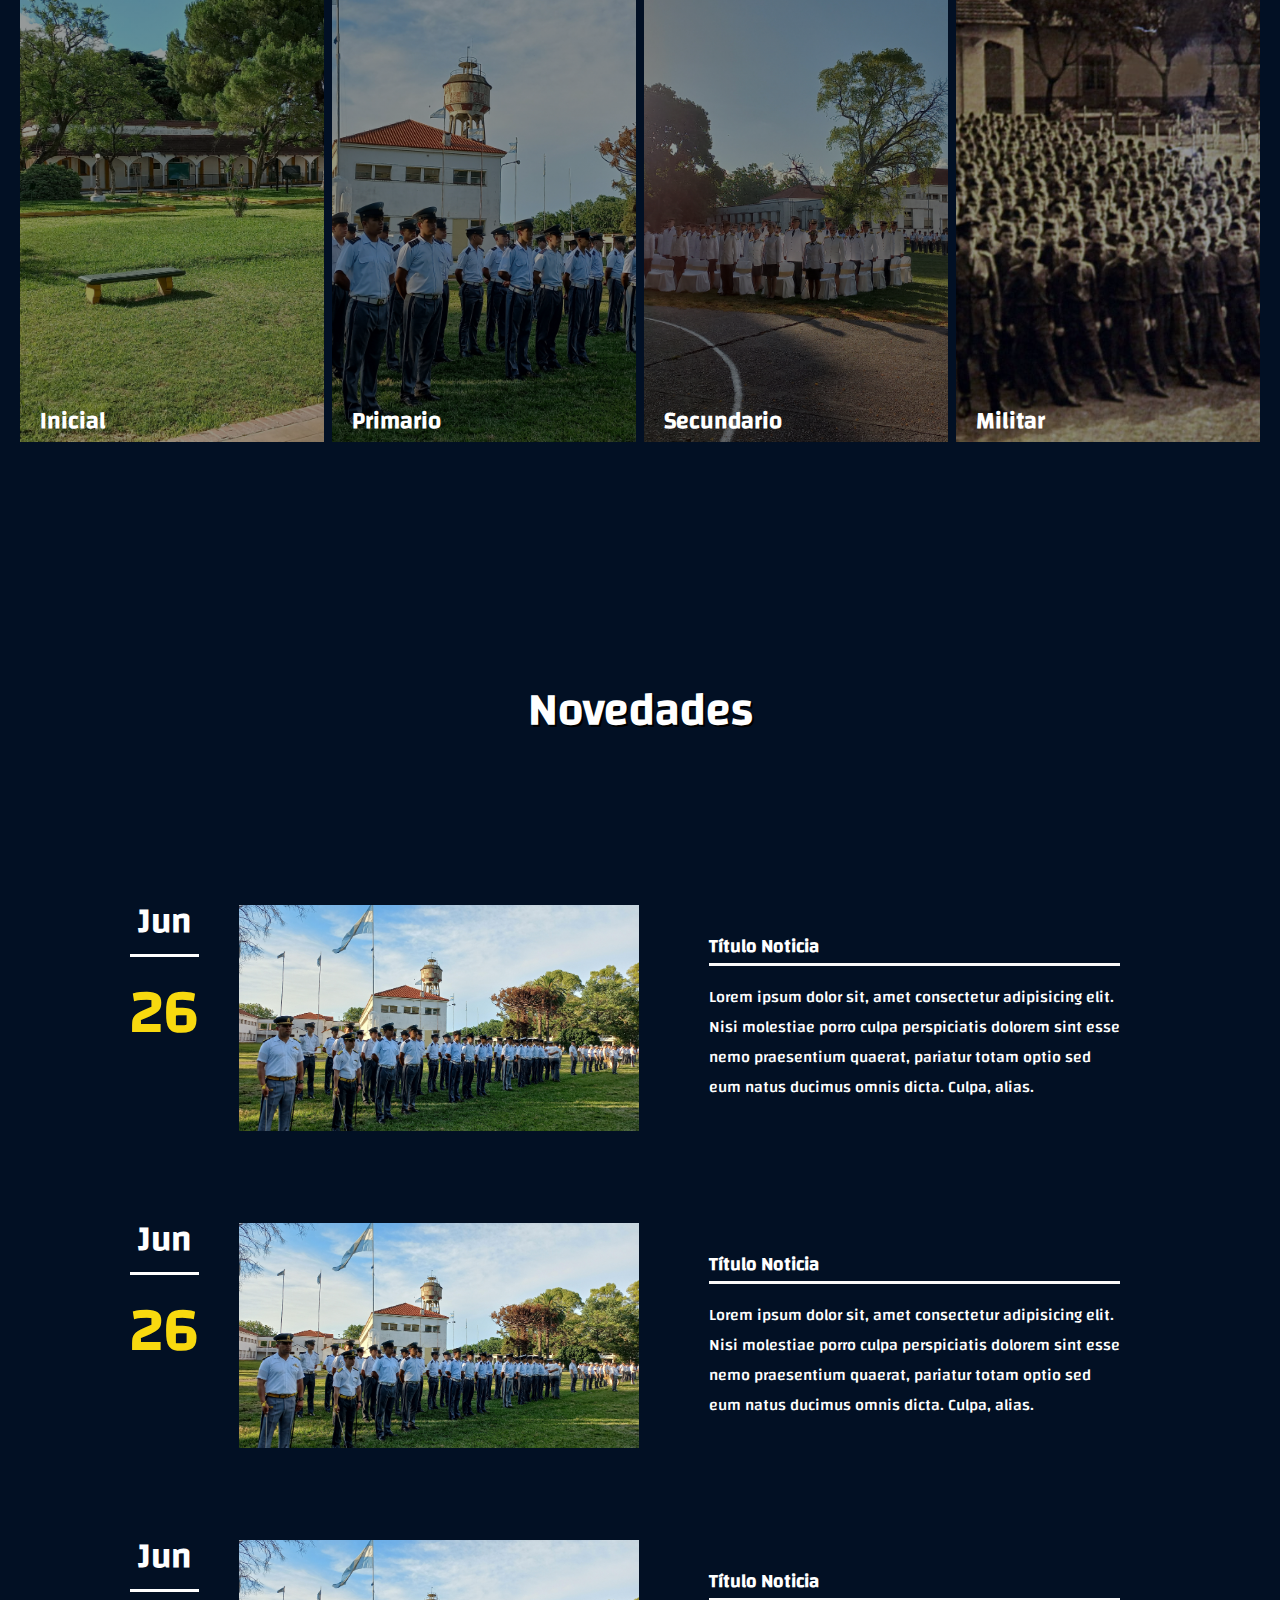
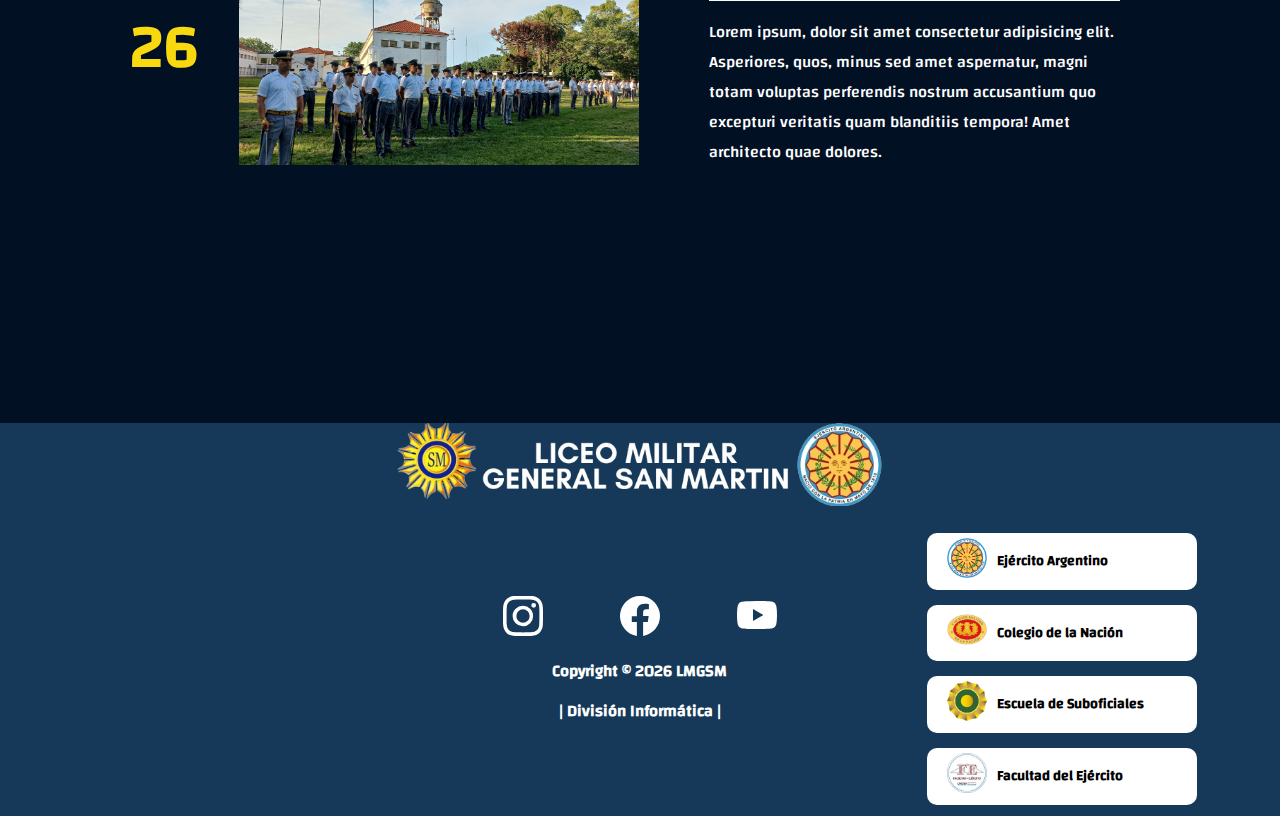
==== commit a65a2bfd: "cambio total en el index(foto de header, nav, colores, nueva seccion de imagen, actualizacion de not" ====
--- a/index.html
+++ b/index.html
@@ -105,88 +105,75 @@
                 </div>
                 <a href="html/historia.html" class="readMore-description">Leer Más</a>
             </div>
+            <div class="gallerySectionIndex-container">
+                <div class="gallerySection-container">
+                    <div class="gallerySection-item1">
+                        <h3>Inicial</h3>
+                    </div>
+                    <div class="gallerySection-item2">
+                        <h3>Primario</h3>
+                    </div>
+                    <div class="gallerySection-item3">
+                        <h3>Secundario</h3>
+                    </div>
+                    <div class="gallerySection-item4">
+                        <h3>Militar</h3>
+                    </div>
+                </div>
+            </div>
             <div class="news-container">
-                <div class="title-news">
-                    <h3>Ultimas Novedades</h3>
-                </div>
-                <div class="cadetesNews-container">
-                    <div class="cadetesNews-item">
-                        <a href="#">
-                            <div class="photoNews">
+                <div class="newsTitle-container">
+                    <h2>Novedades</h2>
+                </div>
+                <div class="newsSection-container">
+                    <div class="newSection-item">
+                        <div class="dateNewsCadetes">
+                            <h3 id="newsMonth">Jun</h3>
+                            <h3 id="newsYear">26</h3>
+                        </div>
+                        <div class="imageNewsCadetes">
+                            <figure>
                                 <img src="galeria/fotosLiceo/liceo3.jpg" alt="#">
-                            </div>
-                            <div class="titleNews-cadetes">
-                                <h3>Título de la noticia </h3>
-                            </div>
-                            <div class="textNews">
-                                <p>Lorem, ipsum dolor sit amet consectetur adipisicing elit. Rerum eum perspiciatis fugit, accusamus deleniti laboriosam enim quam sequi? Tempora optio nostrum quibusdam, incidunt nam eaque nulla earum. Id, animi. Repellendus?</p>
-                            </div>
-                        </a>
-                    </div>
-                    <div class="cadetesNews-item">
-                        <a href="#">
-                            <div class="photoNews">
+                            </figure>
+                        </div>
+                        <div class="newsCadetes">
+                            <h3>Título Noticia</h3>
+                            <p>Lorem ipsum dolor sit, amet consectetur adipisicing elit. Nisi molestiae porro culpa perspiciatis dolorem sint esse nemo praesentium quaerat, pariatur totam optio sed eum natus ducimus omnis dicta. Culpa, alias.</p>
+                        </div>
+                    </div>
+                </div>
+                <div class="newsSection-container">
+                    <div class="newSection-item">
+                        <div class="dateNewsCadetes">
+                            <h3 id="newsMonth">Jun</h3>
+                            <h3 id="newsYear">26</h3>
+                        </div>
+                        <div class="imageNewsCadetes">
+                            <figure>
                                 <img src="galeria/fotosLiceo/liceo3.jpg" alt="#">
-                            </div>
-                            <div class="titleNews-cadetes">
-                                <h3>Título de la noticia </h3>
-                            </div>
-                            <div class="textNews">
-                                <p>Lorem, ipsum dolor sit amet consectetur adipisicing elit. Rerum eum perspiciatis fugit, accusamus deleniti laboriosam enim quam sequi? Tempora optio nostrum quibusdam, incidunt nam eaque nulla earum. Id, animi. Repellendus?</p>
-                            </div>
-                        </a>
-                    </div>
-                    <div class="cadetesNews-item">
-                        <a href="#">
-                            <div class="photoNews">
+                            </figure>
+                        </div>
+                        <div class="newsCadetes">
+                            <h3>Título Noticia</h3>
+                            <p>Lorem ipsum dolor sit, amet consectetur adipisicing elit. Nisi molestiae porro culpa perspiciatis dolorem sint esse nemo praesentium quaerat, pariatur totam optio sed eum natus ducimus omnis dicta. Culpa, alias.</p>
+                        </div>
+                    </div>
+                </div>
+                <div class="newsSection-container">
+                    <div class="newSection-item">
+                        <div class="dateNewsCadetes">
+                            <h3 id="newsMonth">Jun</h3>
+                            <h3 id="newsYear">26</h3>
+                        </div>
+                        <div class="imageNewsCadetes">
+                            <figure>
                                 <img src="galeria/fotosLiceo/liceo3.jpg" alt="#">
-                            </div>
-                            <div class="titleNews-cadetes">
-                                <h3>Título de la noticia </h3>
-                            </div>
-                            <div class="textNews">
-                                <p>Lorem, ipsum dolor sit amet consectetur adipisicing elit. Rerum eum perspiciatis fugit, accusamus deleniti laboriosam enim quam sequi? Tempora optio nostrum quibusdam, incidunt nam eaque nulla earum. Id, animi. Repellendus?</p>
-                            </div>
-                        </a>
-                    </div>
-                    <div class="cadetesNews-item">
-                        <a href="#">
-                            <div class="photoNews">
-                                <img src="galeria/fotosLiceo/liceo3.jpg" alt="#">
-                            </div>
-                            <div class="titleNews-cadetes">
-                                <h3>Título de la noticia </h3>
-                            </div>
-                            <div class="textNews">
-                                <p>Lorem, ipsum dolor sit amet consectetur adipisicing elit. Rerum eum perspiciatis fugit, accusamus deleniti laboriosam enim quam sequi? Tempora optio nostrum quibusdam, incidunt nam eaque nulla earum. Id, animi. Repellendus?</p>
-                            </div>
-                        </a>
-                    </div>
-                    <div class="cadetesNews-item">
-                        <a href="#">
-                            <div class="photoNews">
-                                <img src="galeria/fotosLiceo/liceo3.jpg" alt="#">
-                            </div>
-                            <div class="titleNews-cadetes">
-                                <h3>Título de la noticia </h3>
-                            </div>
-                            <div class="textNews">
-                                <p>Lorem, ipsum dolor sit amet consectetur adipisicing elit. Rerum eum perspiciatis fugit, accusamus deleniti laboriosam enim quam sequi? Tempora optio nostrum quibusdam, incidunt nam eaque nulla earum. Id, animi. Repellendus?</p>
-                            </div>
-                        </a>
-                    </div>
-                    <div class="cadetesNews-item">
-                        <a href="#">
-                            <div class="photoNews">
-                                <img src="galeria/fotosLiceo/liceo3.jpg" alt="#">
-                            </div>
-                            <div class="titleNews-cadetes">
-                                <h3>Título de la noticia </h3>
-                            </div>
-                            <div class="textNews">
-                                <p>Lorem, ipsum dolor sit amet consectetur adipisicing elit. Rerum eum perspiciatis fugit, accusamus deleniti laboriosam enim quam sequi? Tempora optio nostrum quibusdam, incidunt nam eaque nulla earum. Id, animi. Repellendus?</p>
-                            </div>
-                        </a>
+                            </figure>
+                        </div>
+                        <div class="newsCadetes">
+                            <h3>Título Noticia</h3>
+                            <p>Lorem ipsum, dolor sit amet consectetur adipisicing elit. Asperiores, quos, minus sed amet aspernatur, magni totam voluptas perferendis nostrum accusantium quo excepturi veritatis quam blanditiis tempora! Amet architecto quae dolores.</p>
+                        </div>
                     </div>
                 </div>
             </div>
--- a/css/style.css
+++ b/css/style.css
@@ -2,7 +2,8 @@
     margin:0;
     padding: 0;
     box-sizing: border-box;
-    background-color: #fff;
+    background-color: #021024;
+    color:#fff;
     font-family: myFont
 }
 
@@ -14,11 +15,12 @@
 
 b{
     text-shadow: 0px 0px 1px #fff;
-    color:#000;
+    color:#f8d90f;
 }
 
 :root{
-    --colorTema:#000428;
+    --colorTema:#163959;
+    --colorFondo:#021024;
 }
 
 .header{
@@ -29,11 +31,9 @@
     background-color: var(--colorTema);
     padding: 0px 4%;
     display: flex;
-    flex-direction: column;
     align-items:center;
-    justify-content: center;
+    justify-content: space-between;
     z-index: 1000;
-    height: 130px;
 }
 
 header figure{
@@ -57,7 +57,7 @@
 }
 
 .header .navigation ul li a{
-    font-size: 18px;
+    font-size: 15px;
     color:#fff;
     text-decoration: none;
     padding: 10px 35px;
@@ -69,7 +69,7 @@
 }
 
 .header .navigation ul li a:hover{
-    background-color: #fcfcfc;
+    background-color: #fafafa;
     transform: scale(1.05);
     color:var(--colorTema);
     box-shadow:0 0 7px #fff;
@@ -86,8 +86,8 @@
 }
 
 .header .navigation ul li ul li a{
-    font-size: 14px;
-    text-transform: capitalize;
+    font-size: 13px;
+    
 }
 
 .header .navigation ul li ul li ul{
@@ -119,19 +119,21 @@
 .header-container{
     padding: 20px 0 0 0;
     z-index: -1;
-    background:linear-gradient(to top,rgba(0, 0, 0, 0.5),rgba(0,0,0,0.5)),url(../galeria/fotosLiceo/20240103_133118.jpg);
+    background:linear-gradient(to top,rgba(0, 0, 0, 0.5),rgba(0,0,0,0.5)),url(../galeria/fotosLiceo/aaa.png);
     background-size: cover;
     background-attachment: fixed;
     background-repeat: no-repeat;
-    background-position:center center;
+    background-position:top center;
     position: relative;
+    height: 80vh;
     box-shadow: 0 10px 20px #072402;
 }
 
 .container3d{
     position: absolute;
+    content:"";
     z-index: 2;
-    top:96%;
+    top:600px;
 }
 
 .titulo-header{
@@ -140,7 +142,7 @@
     display: flex;
     flex-direction: column;
     justify-content: center;
-    margin-top: 60px;
+    margin-top: 100px;
 }
 
 .titulo-header h2, h1{
@@ -187,7 +189,7 @@
     background-color: #fcfcfc;
     transform: scale(1.05);
     color:var(--colorTema);
-    box-shadow: 0 0 10px #fff;;
+    box-shadow: 0 0 10px #fff;
 }
 
 .icon-header{
@@ -204,7 +206,6 @@
 
 .body-index-container{
     padding: 30px 40px 100px;
-    box-shadow: 0px 20px 20px 0px #645858;
     margin:0 20px 0 20px; 
 }
 
@@ -228,7 +229,7 @@
 }
 
 .liceo-description p{
-    color:#413f3f;
+    color:fff;
     text-align: justify;
 }
 
@@ -244,14 +245,14 @@
 
 .image-logoLiceo img{
     width: 100%;
-    filter: drop-shadow(5px 5px 10px #000);
+    filter: drop-shadow(5px 5px 10px #f8d90f);
 }
 
 .readMore-description{
     padding: 10px 30px;
     margin:0 0 0 50px;
-    border:solid var(--colorTema);
-    color:var(--colorTema);
+    border:solid #fff;
+    color:#fff;
     border-radius: 10px;
     font-size: 20px;
     letter-spacing: 2px;
@@ -259,73 +260,142 @@
 }
 
 .readMore-description:hover{
-    background-color: var(--colorTema);
-    color:#fff;
-}
+    background-color: #fff;
+    color:var(--colorTema);
+}
+
+
+/* ================Seccion galeria Index================================================================================ */
+.gallerySection-container{
+    display: grid;
+    grid-template-columns: 1fr 1fr 1fr 1fr;
+    padding: 40px 0;
+    margin:0 20px 0 20px;
+    gap:8px
+}
+
+.gallerySection-item1, .gallerySection-item2, .gallerySection-item3, .gallerySection-item4{
+    height: 500px;
+    background-image: linear-gradient(to top,rgba(0, 0, 0, 0.4),rgba(0,0,0,0.4)),url(../galeria/fotosLiceo/picture-gallerySection1.jpg);
+    background-size: cover;
+    background-position: center;
+    transition-duration: 1s;
+    display: flex;
+    align-items: start;
+    justify-content: end;
+    flex-direction: column;
+    font-size: 20px;
+}
+
+.gallerySection-item1 h3, .gallerySection-item2 h3, .gallerySection-item3 h3, .gallerySection-item4 h3{
+    margin:0 0 0 20px;
+}
+
+.gallerySection-item1:hover{
+    background-image: linear-gradient(to top,rgba(0, 0, 0, 0),rgba(0,0,0,0)),url(../galeria/fotosLiceo/picture-gallerySection1.jpg);
+    transform:scale(1.04);
+    text-shadow: 02px 2px #000;
+}
+
+.gallerySection-item2{
+    background-image: linear-gradient(to top,rgba(0, 0, 0, 0.4),rgba(0,0,0,0.4)),url(../galeria/fotosLiceo/liceo3.jpg);
+}
+
+.gallerySection-item2:hover{
+    background-image: linear-gradient(to top,rgba(0, 0, 0, 0),rgba(0,0,0,0)),url(../galeria/fotosLiceo/liceo3.jpg);
+    transform:scale(1.04);
+    text-shadow: 02px 2px #000;
+}
+
+.gallerySection-item3{
+    background-image: linear-gradient(to top,rgba(0, 0, 0, 0.4),rgba(0,0,0,0.4)),url(../galeria/fotosLiceo/fondoLiceo2.jpg);
+}
+
+.gallerySection-item3:hover{
+    background-image: linear-gradient(to top,rgba(0, 0, 0, 0),rgba(0,0,0,0)),url(../galeria/fotosLiceo/fondoliceo2.jpg);
+    transform:scale(1.04);
+    text-shadow: 02px 2px #000;
+}
+
+.gallerySection-item4{
+    background-image: linear-gradient(to top,rgba(0, 0, 0, 0.4),rgba(0,0,0,0.4)),url(../galeria/fotosLiceo/liceo5.jpg);
+}
+
+.gallerySection-item4:hover{
+    background-image: linear-gradient(to top,rgba(0, 0, 0, 0.5),rgba(0,0,0,0)),url(../galeria/fotosLiceo/liceo5.jpg);
+    transform: scale(1.04);
+    text-shadow: 02px 2px #000;
+}
+
+
+
 
 /*==============Noticias Container======================================0========*/
 
 .news-container{
-    box-shadow: 0px 20px 20px 0px #645858;
-    margin:0 20px 0 20px; 
-}
-
-.title-news{
-    text-align: center;
-    padding: 50px 0 50px;
-    font-size: 24px;
-    background:linear-gradient(to top,rgba(0, 0, 0, 0.5),rgba(0,0,0,0.5)),url(../galeria/fotosLiceo/20240103_133118.jpg);
-    background-position: center;
+    padding: 100px 0;
+}
+
+.newsTitle-container{
+    background:linear-gradient(to top,rgba(0,0,0,0.4),rgba(0,0,0,0.4)),url(../galeria/fotosLiceo/20240103_133049.jpg);
     background-size: cover;
     background-attachment: fixed;
-    color:#fff;
-    text-shadow: 1px 1px #000;
-}
-
-.cadetesNews-container{
-    display:grid;
-    grid-template-columns:  1fr 1fr 1fr;
-    justify-content: center;
-    align-items: center;
-    background-color: var(--colorTema);
-}
-
-.cadetesNews-item{
-    box-shadow: 1px 1px 10px #413f3f;
-    margin:40px 20px;
-    display:flex;
-    justify-content: center;
-    flex-direction: column;
-    align-items: center;
-    padding: 20px;
-    transition: ease-in .3s;
-    background-color: #fff;
-    border-radius: 4px;
-}
-
-.cadetesNews-item:hover{
-    transform: scale(1.05);
-    background-color: #e2e2d9;
-    box-shadow: 0 0 10px #fff;
-}
-
-
-.photoNews img{
-    width: 100%;
-    height: 100%;
-    box-shadow: 0px 6px  20px #413f3f;
-    border-radius: 3px;
-}
-
-.titleNews-cadetes{
-    color:#000;
-}
-
-.textNews{
-    color:#424040;
-    font-size: 15px;
-    text-align: justify;
-}
+    background-position: center center;
+    padding: 50px 0;
+    text-align:center;
+    font-size:30px;
+    text-shadow: 2px 2px #000;
+}
+
+
+
+.newsSection-container{
+    margin:50px;
+    padding: 0 80px;
+    display: flex;
+    justify-content: center;
+    align-items: center;
+}
+
+.newSection-item{
+    display: flex;
+}
+
+.dateNewsCadetes{
+    font-size: 30px;
+    text-align: center;
+}
+
+.dateNewsCadetes h3{
+    margin:0
+}
+
+#newsMonth{
+    border-bottom: solid #fff;
+}
+
+#newsYear{
+    font-size: 60px;
+    color:#f8d90f
+}
+
+.imageNewsCadetes figure{
+    width: 400px;
+}
+
+.imageNewsCadetes img{
+    width: 100%;
+}
+
+.newsCadetes{
+    padding: 30px;
+}
+
+.newsCadetes h3{
+    border-bottom: solid #fafafa;
+    text-align:justify;
+}
+
 
 
 /* ============Footer=================================================================== */
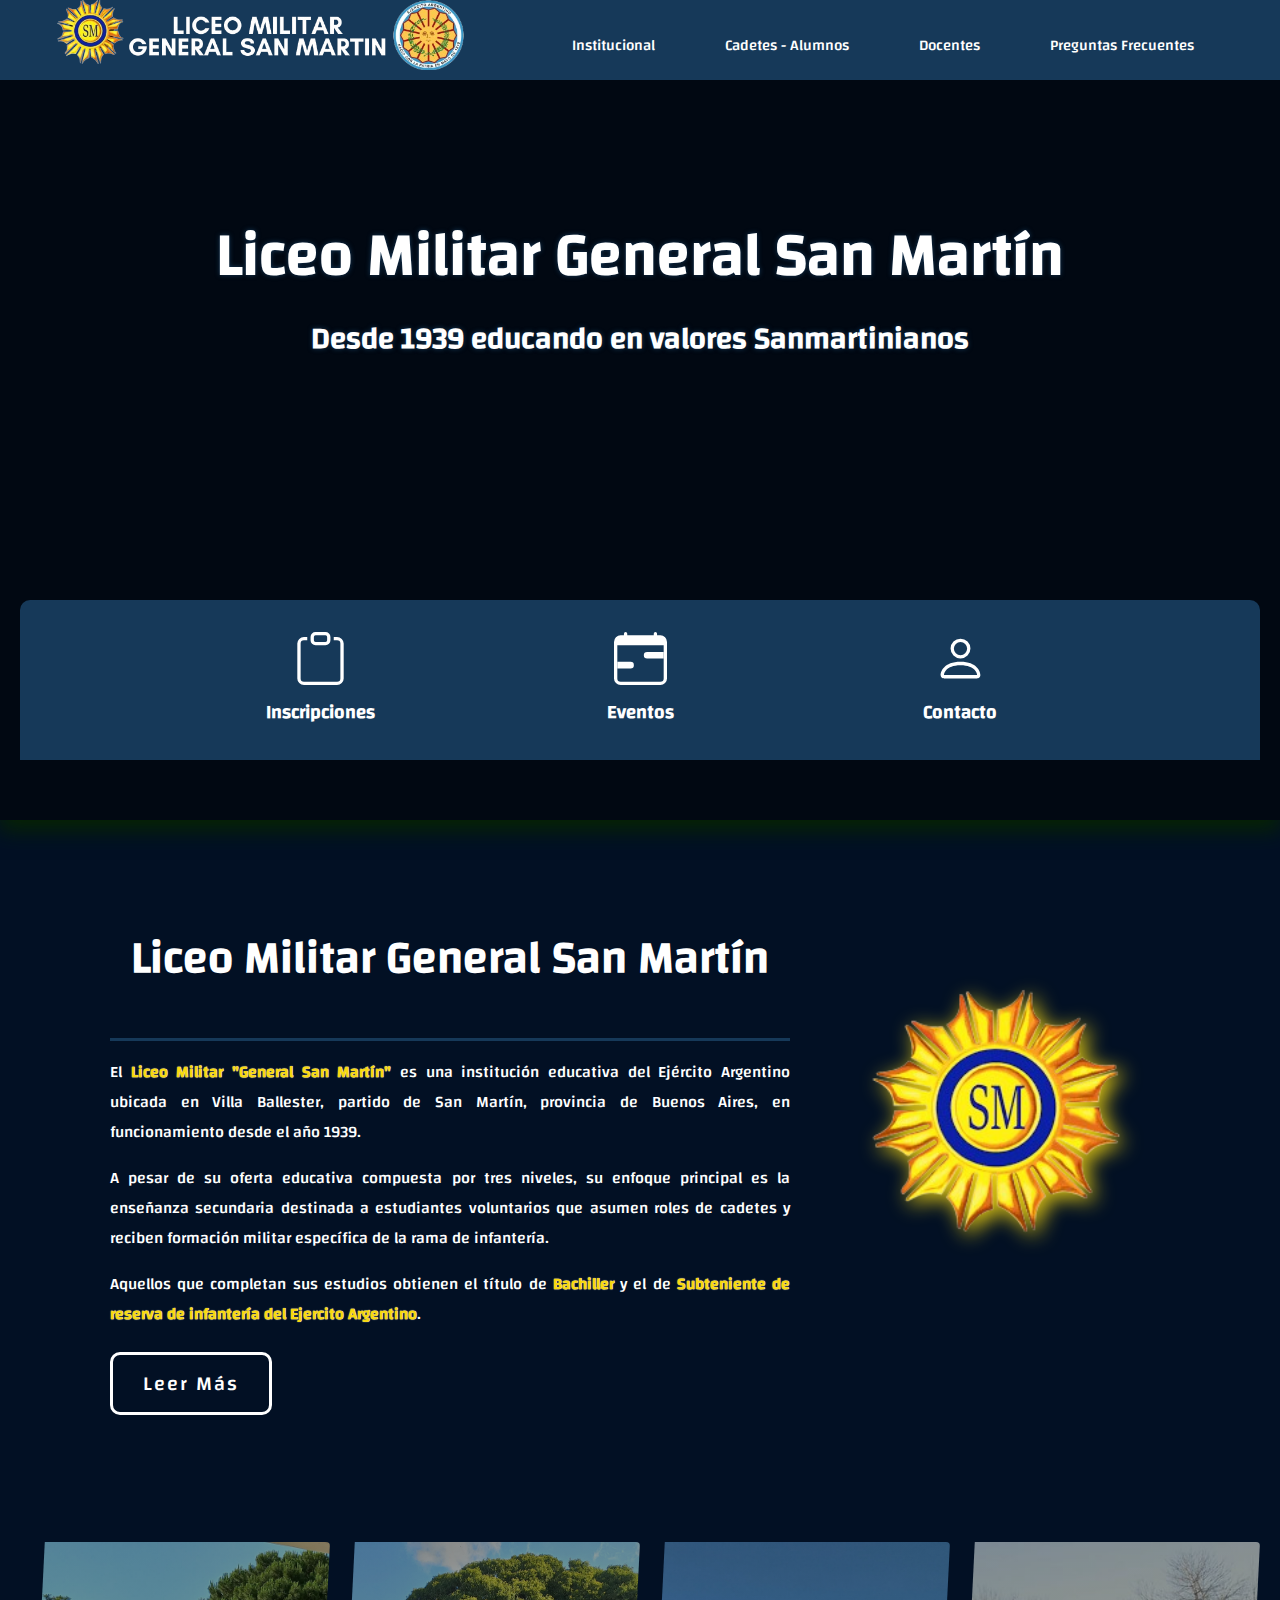
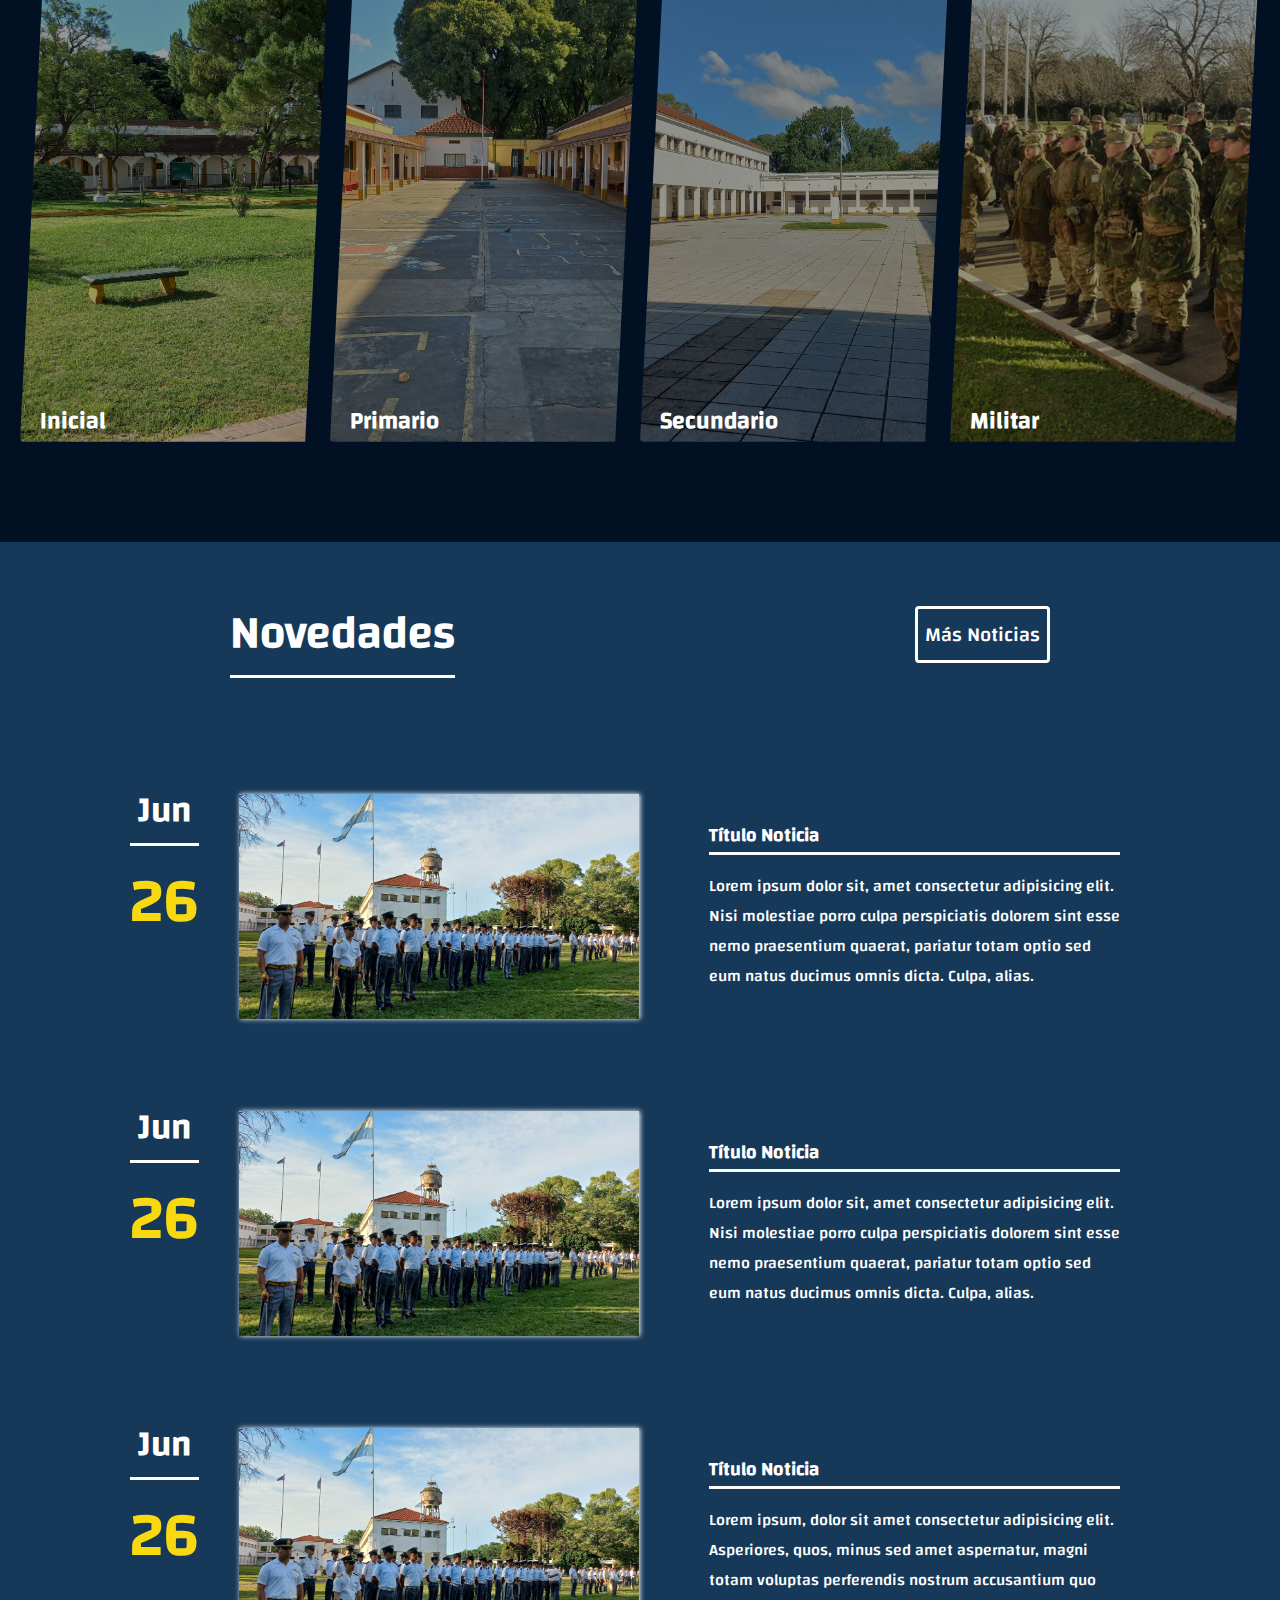
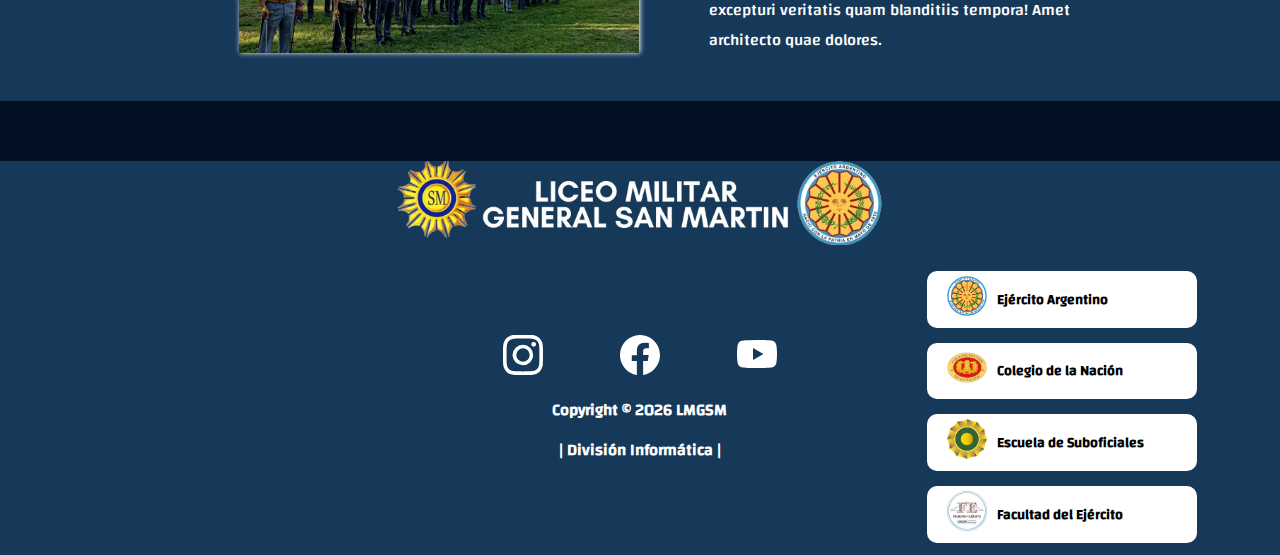
==== commit fa55d2f2: "cambiando index" ====
--- a/index.html
+++ b/index.html
@@ -43,7 +43,7 @@
         <header class="header-container">
             <div class="titulo-header">
                 <h1>Liceo Militar General San Martín</h1>
-                <h2>Desde el 3 de abril de 1939</h2>
+                <h2>Desde 1939 educando en valores Sanmartinianos</h2>
             </div>
         </header>
         <div class="container3d">
@@ -124,6 +124,7 @@
             <div class="news-container">
                 <div class="newsTitle-container">
                     <h2>Novedades</h2>
+                    <a href="#">Más Noticias</a>
                 </div>
                 <div class="newsSection-container">
                     <div class="newSection-item">
@@ -176,6 +177,9 @@
                         </div>
                     </div>
                 </div>
+            </div>
+            <div class="importantDates-container">
+                
             </div>
             <footer>
                 <div class="footer-container">
--- a/css/style.css
+++ b/css/style.css
@@ -269,9 +269,8 @@
 .gallerySection-container{
     display: grid;
     grid-template-columns: 1fr 1fr 1fr 1fr;
-    padding: 40px 0;
+    padding: 40px 0 100px;
     margin:0 20px 0 20px;
-    gap:8px
 }
 
 .gallerySection-item1, .gallerySection-item2, .gallerySection-item3, .gallerySection-item4{
@@ -285,6 +284,8 @@
     justify-content: end;
     flex-direction: column;
     font-size: 20px;
+    clip-path: polygon(8% 0, 100% 0, 92% 100%, 0% 100%);
+    border-radius: 4px;
 }
 
 .gallerySection-item1 h3, .gallerySection-item2 h3, .gallerySection-item3 h3, .gallerySection-item4 h3{
@@ -298,31 +299,31 @@
 }
 
 .gallerySection-item2{
-    background-image: linear-gradient(to top,rgba(0, 0, 0, 0.4),rgba(0,0,0,0.4)),url(../galeria/fotosLiceo/liceo3.jpg);
+    background-image: linear-gradient(to top,rgba(0, 0, 0, 0.4),rgba(0,0,0,0.4)),url(../galeria/fotosLiceo/liceo9.jpg);
 }
 
 .gallerySection-item2:hover{
-    background-image: linear-gradient(to top,rgba(0, 0, 0, 0),rgba(0,0,0,0)),url(../galeria/fotosLiceo/liceo3.jpg);
+    background-image: linear-gradient(to top,rgba(0, 0, 0, 0),rgba(0,0,0,0)),url(../galeria/fotosLiceo/liceo9.jpg);
     transform:scale(1.04);
     text-shadow: 02px 2px #000;
 }
 
 .gallerySection-item3{
-    background-image: linear-gradient(to top,rgba(0, 0, 0, 0.4),rgba(0,0,0,0.4)),url(../galeria/fotosLiceo/fondoLiceo2.jpg);
+    background-image: linear-gradient(to top,rgba(0, 0, 0, 0.4),rgba(0,0,0,0.4)),url(../galeria/fotosLiceo/liceo10.jpg);
 }
 
 .gallerySection-item3:hover{
-    background-image: linear-gradient(to top,rgba(0, 0, 0, 0),rgba(0,0,0,0)),url(../galeria/fotosLiceo/fondoliceo2.jpg);
+    background-image: linear-gradient(to top,rgba(0, 0, 0, 0),rgba(0,0,0,0)),url(../galeria/fotosLiceo/liceo10.jpg);
     transform:scale(1.04);
     text-shadow: 02px 2px #000;
 }
 
 .gallerySection-item4{
-    background-image: linear-gradient(to top,rgba(0, 0, 0, 0.4),rgba(0,0,0,0.4)),url(../galeria/fotosLiceo/liceo5.jpg);
+    background-image: linear-gradient(to top,rgba(0, 0, 0, 0.4),rgba(0,0,0,0.4)),url(../galeria/fotosLiceo/liceo12.jpg);
 }
 
 .gallerySection-item4:hover{
-    background-image: linear-gradient(to top,rgba(0, 0, 0, 0.5),rgba(0,0,0,0)),url(../galeria/fotosLiceo/liceo5.jpg);
+    background-image: linear-gradient(to top,rgba(0, 0, 0, 0.5),rgba(0,0,0,0)),url(../galeria/fotosLiceo/liceo12.jpg);
     transform: scale(1.04);
     text-shadow: 02px 2px #000;
 }
@@ -333,18 +334,42 @@
 /*==============Noticias Container======================================0========*/
 
 .news-container{
-    padding: 100px 0;
+    padding: 0 0 0 0 ;
+    background-color: var(--colorTema);
 }
 
 .newsTitle-container{
-    background:linear-gradient(to top,rgba(0,0,0,0.4),rgba(0,0,0,0.4)),url(../galeria/fotosLiceo/20240103_133049.jpg);
+    background:linear-gradient(to top,rgba(0,0,0,0.6),rgba(0,0,0,0.6)),url(../galeria/fotosLiceo/20240103_133049.jpg);
     background-size: cover;
     background-attachment: fixed;
     background-position: center center;
     padding: 50px 0;
     text-align:center;
     font-size:30px;
-    text-shadow: 2px 2px #000;
+    display: flex;
+    justify-content: space-around;
+    align-items: center;
+}
+
+.newsTitle-container h2{
+    margin: 0;
+    border-bottom: solid #fff;
+}
+
+.newsTitle-container a{
+    margin:0;
+    font-size: 20px;
+    border:solid #fff;
+    color:#fff;
+    padding: 7px;
+    border-radius: 4px;
+    transition: .5s;
+}
+
+.newsTitle-container a:hover{
+    box-shadow: 0 0 20px #fff;
+    background-color: #fff;
+    color:var(--colorTema)
 }
 
 
@@ -385,6 +410,7 @@
 
 .imageNewsCadetes img{
     width: 100%;
+    box-shadow: 1px 0px 5px #fff;
 }
 
 .newsCadetes{
@@ -514,9 +540,9 @@
 
 /* ==============Autoridades===================================================================================== */
 
-.header-autoridades-container,.header-historia-container, .header-cancionLiceo-container{
+.header-autoridades-container,.header-historia-container, .header-cancionLiceo-container,.header-directores-container{
     background:linear-gradient(to top,rgba(0, 0, 0, 0.6),rgba(0,0,0,0.6)),url(../galeria/fotosLiceo/liceo1.jpeg);
-    background-position: bottom;
+    background-position: bottom center;
     background-size: cover;
     background-attachment: fixed;
 }
@@ -528,12 +554,12 @@
     background-attachment: fixed;
 }
 
-.title-autoridades-container, .title-mision-container, .title-historia-container,.title-cancionLiceo-container{
+.title-autoridades-container, .title-mision-container, .title-historia-container,.title-cancionLiceo-container,.title-directores-container{
     text-align: center;
     padding: 100px 0;
 }
 
-.title-autoridades-container h2, .title-mision-container h2, .title-historia-container h2, .title-cancionLiceo-container h2{
+.title-autoridades-container h2, .title-mision-container h2, .title-historia-container h2, .title-cancionLiceo-container h2, .title-directores-container h2{
     margin: 0 ;
     font-size: 50px;
     color:#fff;
@@ -542,9 +568,10 @@
 
 .body-autoridades-container{
     margin:  0 30px ;
-    box-shadow: 0px 0px 20px  #645858;
+    box-shadow: 1px 1px 10px  #fff;
     padding-bottom: 40px;
-    background-color: #072402;
+    background-color: var(--colorTema);
+    border-radius: 10px;
 }
 
 .box1-autoridades-container{
@@ -679,7 +706,8 @@
     text-align: justify;
     padding: 20px;
     box-shadow: 2px 2px 20px #413f3f;
-    border: double #000;
+    border: double #fff;
+    background-color: var(--colorTema);
 }
 
 
@@ -689,15 +717,20 @@
 
 
 .body-historia-item{
-    background-color: rgba(255, 255, 255, 0.8);
-    margin: 0 100px;
+    background:linear-gradient(to top,rgba(0,0,0,0.6),rgba(0,0,0,0.3)),url(../galeria/extras/papelGastado.jpg);
+    background-attachment: fixed;
+    margin: 0 160px;
     padding: 30px;
     box-shadow: 0 0 10px #fff;
-    bORDER:double #000;
+    bORDER:double #fff;
+    color:#fff;
+    padding: 30px 100px;
+    border-radius: 5px ;
 }
 
 .body-historia-item p{
     text-align: justify;
+    font-size: 18px;
 }
 
 .body-historia-item figure{
@@ -731,6 +764,7 @@
     background-color: var(--colorTema);
     display: grid;
     grid-template-columns: 1fr 1fr;
+    color:#000;
 }
 
 .musicBox-container{
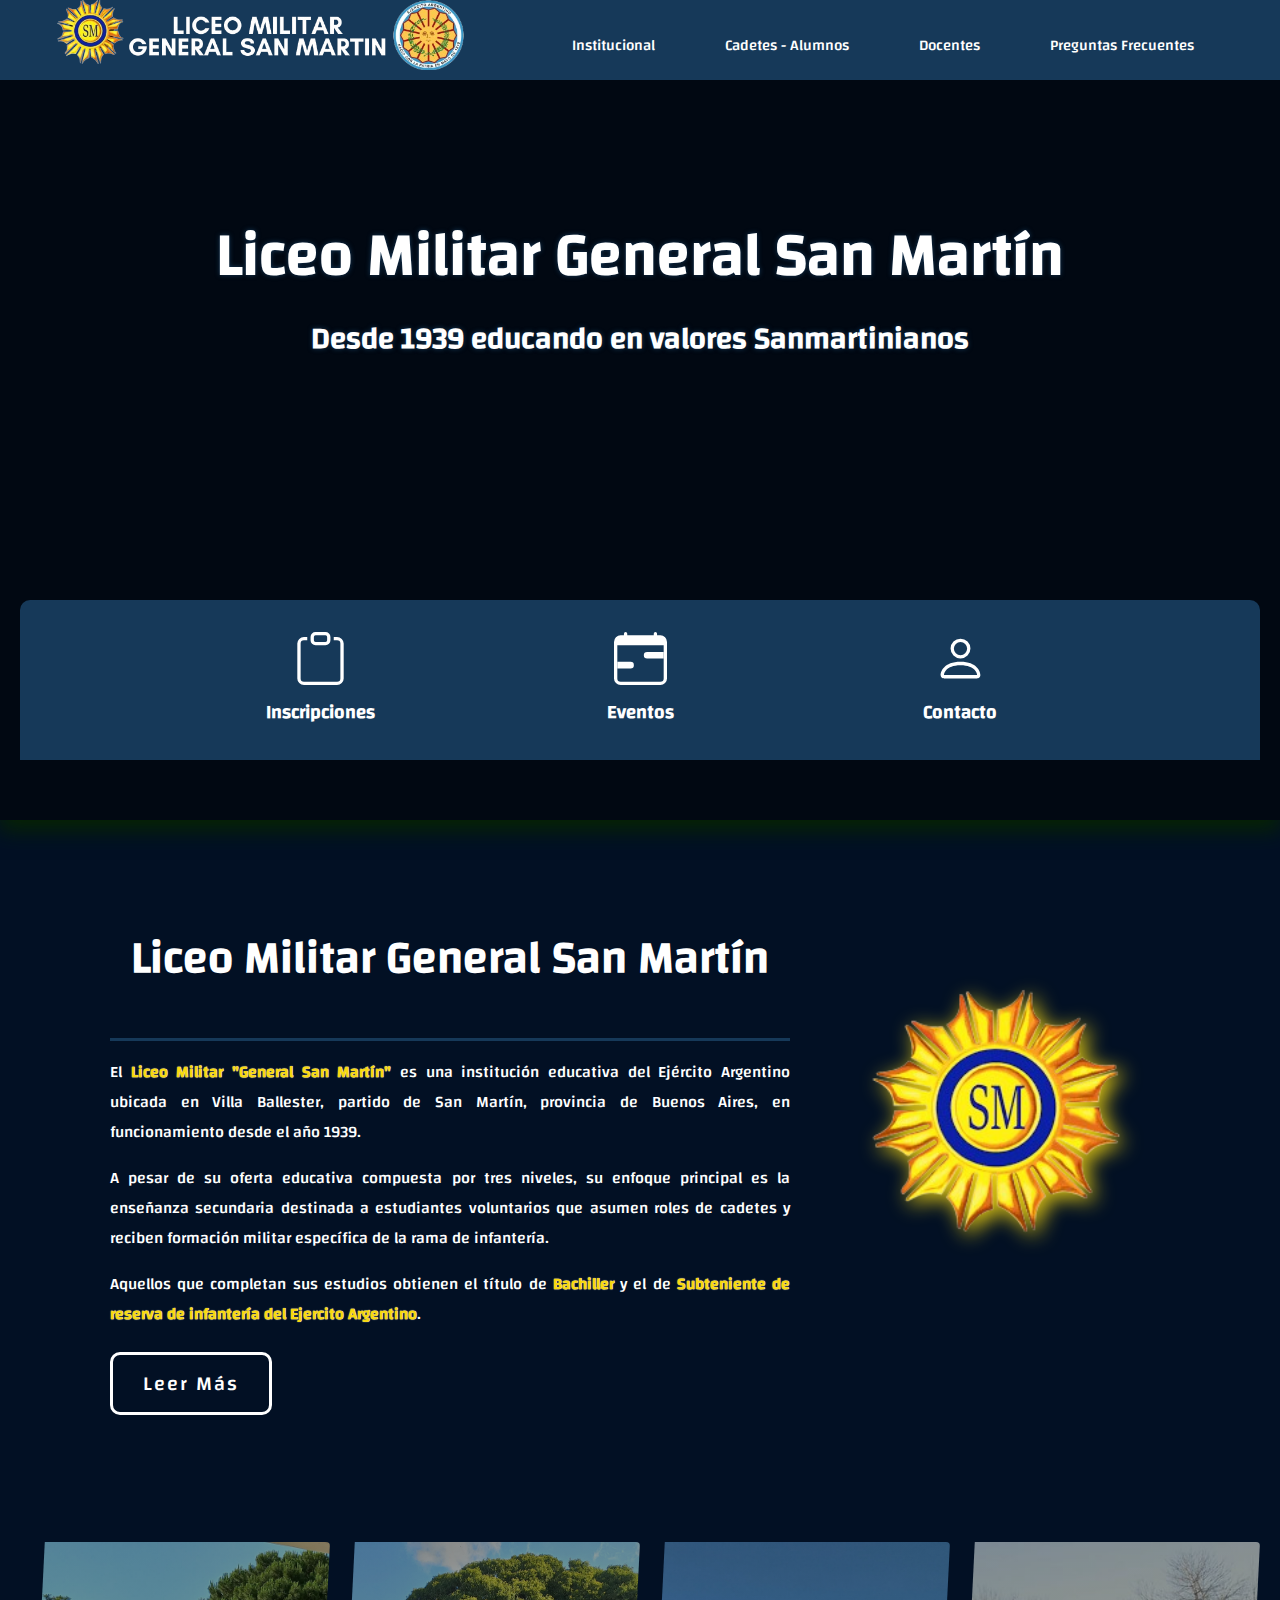
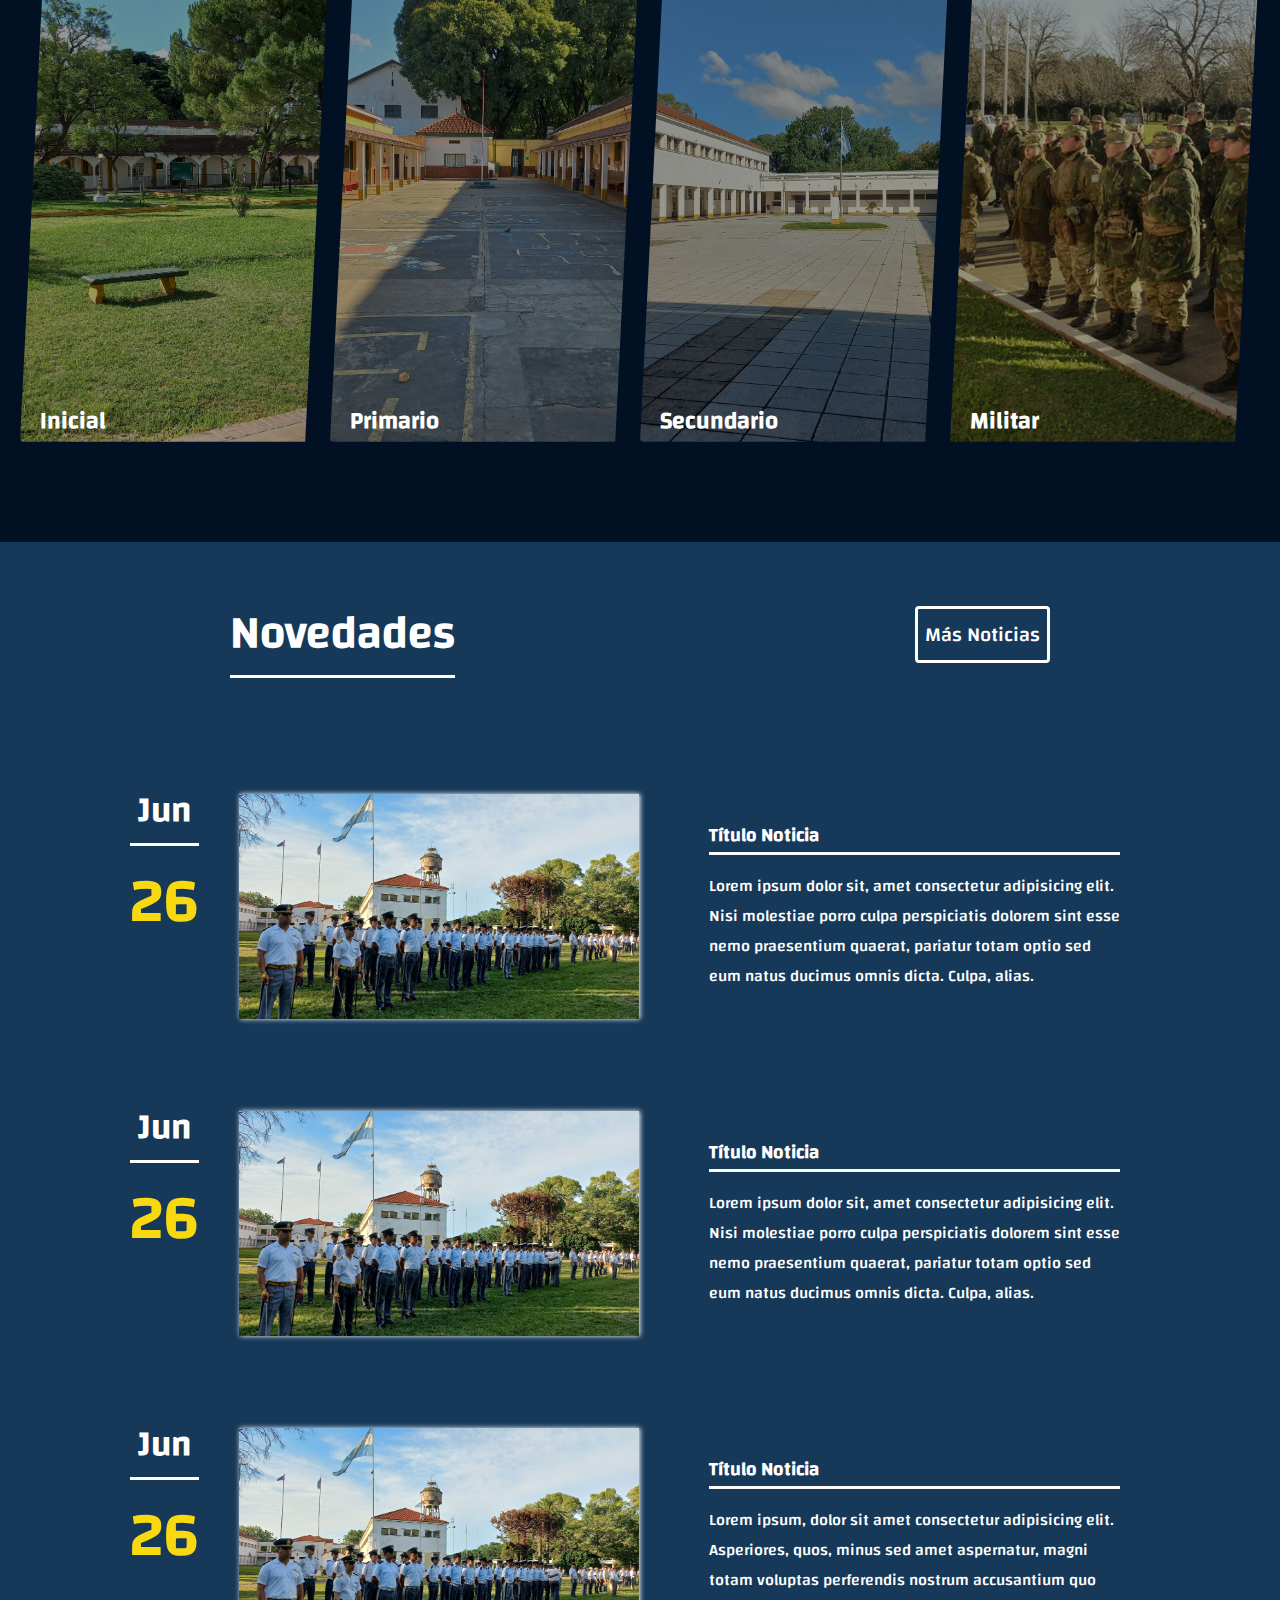
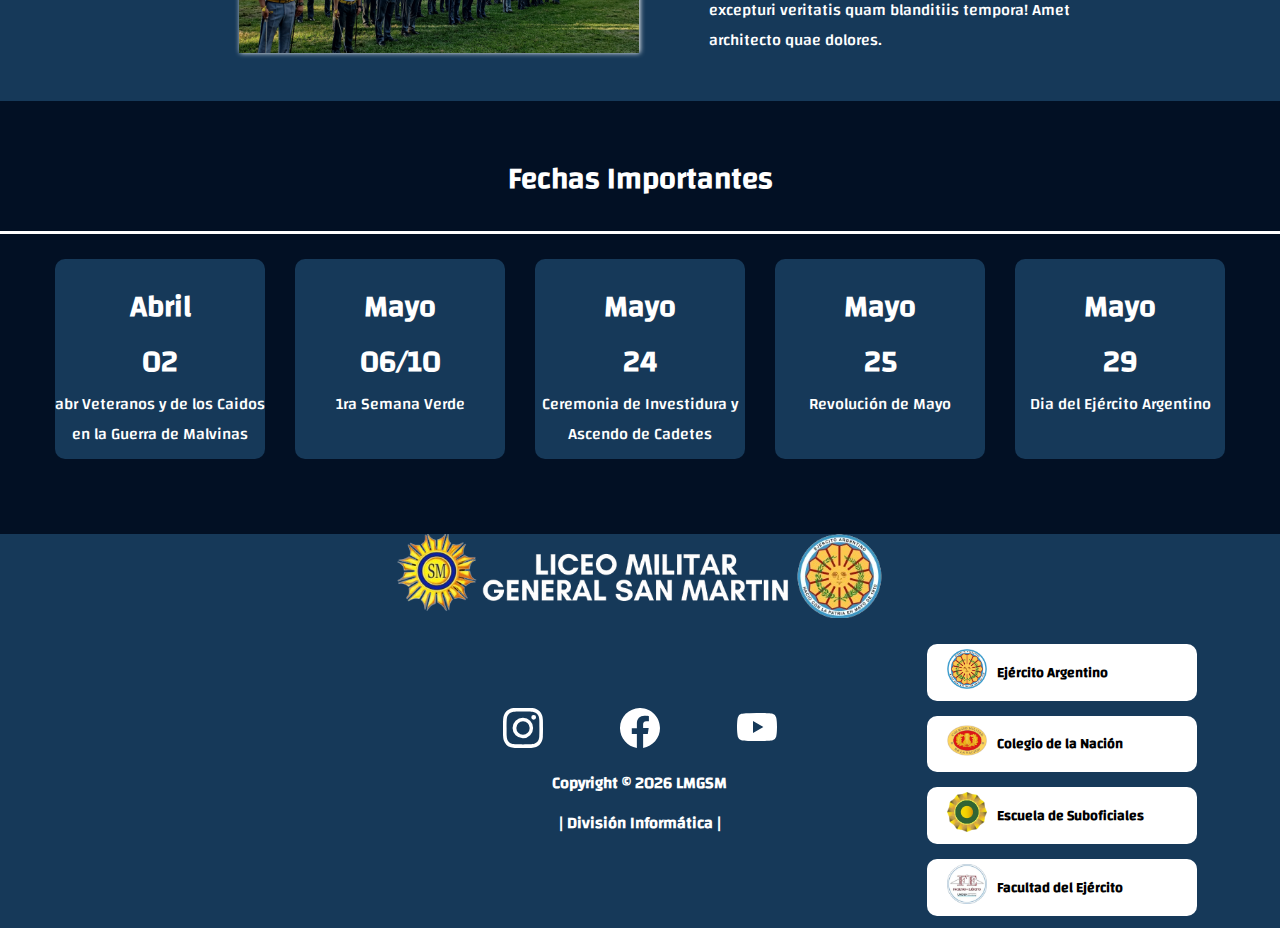
==== commit 1d8c9001: "terminando seccion DIRECTORES y ABANDERADOS" ====
--- a/index.html
+++ b/index.html
@@ -26,7 +26,7 @@
                             <li><a href="html/historia.html">Historia</a></li>
                             <li><a href="html/cancionLiceo.html">Canción del Liceo</a></li>
                             <li><a href="html/directores.html">Directores</a></li>
-                            <li><a href="#">Abanderados</a></li>
+                            <li><a href="html/abanderados.html">Abanderados</a></li>
                         </ul>
                     </li>
                     <li><a href="#" >Cadetes - Alumnos</a></li>
@@ -179,7 +179,36 @@
                 </div>
             </div>
             <div class="importantDates-container">
-                
+                <div class="title-importantDates">
+                    <h2>Fechas Importantes</h2>
+                </div>
+                <div class="importantDates-items-container">
+                    <div class="importantDates-item">
+                        <h3>Abril</h3>
+                        <h3>02</h3>
+                        <p>abr Veteranos y de los Caidos en la Guerra de Malvinas</p>
+                    </div>
+                    <div class="importantDates-item">
+                        <h3>Mayo</h3>
+                        <h3>06/10</h3>
+                        <p>1ra Semana Verde</p>
+                    </div>
+                    <div class="importantDates-item">
+                        <h3>Mayo</h3>
+                        <h3>24</h3>
+                        <p>Ceremonia de Investidura y Ascendo de Cadetes</p>
+                    </div>
+                    <div class="importantDates-item">
+                        <h3>Mayo</h3>
+                        <h3>25</h3>
+                        <p>Revolución de Mayo</p>
+                    </div>
+                    <div class="importantDates-item">
+                        <h3>Mayo</h3>
+                        <h3>29</h3>
+                        <p>Dia del Ejército Argentino</p>
+                    </div>
+                </div>
             </div>
             <footer>
                 <div class="footer-container">
--- a/css/style.css
+++ b/css/style.css
@@ -79,7 +79,7 @@
     position: absolute;
     left: 0;
     width: 100%;
-    background-color: rgba(1,1,1,0.8);
+    background-color: rgb(23, 57, 89,0.9);
     display: none;
     padding:2px;
     border-radius: 0 0 10px 10px;
@@ -422,6 +422,45 @@
     text-align:justify;
 }
 
+/* ==========Fechas Importantes================================================================================= */
+
+.title-importantDates{
+    text-align: center;
+    border-bottom:solid #fff;
+    font-size: 20px;
+}
+
+.importantDates-items-container{
+    display: flex;
+    justify-content: space-around;
+    align-items: center;
+    margin:10px 40px;
+}
+
+.importantDates-item{
+    background-color: var(--colorTema);
+    padding: 20px 0px;
+    text-align: center;
+    width: 100%;
+    height: 160px;
+    margin:15px;
+    border-radius: 10px;
+    transition: .5s;
+}
+
+.importantDates-item h3{
+    margin:0;
+    font-size: 30px;
+}
+
+.importantDates-item p{
+    margin:0;
+}
+
+.importantDates-item:hover{
+    background-color: #fff;
+    color:var(--colorTema)
+}
 
 
 /* ============Footer=================================================================== */
@@ -540,7 +579,7 @@
 
 /* ==============Autoridades===================================================================================== */
 
-.header-autoridades-container,.header-historia-container, .header-cancionLiceo-container,.header-directores-container{
+.header-autoridades-container,.header-historia-container, .header-cancionLiceo-container,.header-directores-container,.header-abanderados-container{
     background:linear-gradient(to top,rgba(0, 0, 0, 0.6),rgba(0,0,0,0.6)),url(../galeria/fotosLiceo/liceo1.jpeg);
     background-position: bottom center;
     background-size: cover;
@@ -554,12 +593,12 @@
     background-attachment: fixed;
 }
 
-.title-autoridades-container, .title-mision-container, .title-historia-container,.title-cancionLiceo-container,.title-directores-container{
+.title-autoridades-container, .title-mision-container, .title-historia-container,.title-cancionLiceo-container,.title-directores-container,.title-abanderados-container{
     text-align: center;
     padding: 100px 0;
 }
 
-.title-autoridades-container h2, .title-mision-container h2, .title-historia-container h2, .title-cancionLiceo-container h2, .title-directores-container h2{
+.title-autoridades-container h2, .title-mision-container h2, .title-historia-container h2, .title-cancionLiceo-container h2, .title-directores-container h2, .title-abanderados-container h2{
     margin: 0 ;
     font-size: 50px;
     color:#fff;
@@ -814,6 +853,45 @@
     padding: 10px 0;
 }
 
+/* ======================DIRECTORES y ABANDERADOS============================================================== */
+
+.body-directores-container,.body-abanderados-container{
+    display: flex;
+    justify-content: center;
+    align-items: center;
+    padding: 10px;
+    font-size: 15px;
+}
+
+table{
+    background-color: var(--colorTema);
+    padding: 40px 100px;
+    color:#d4cdcd;
+}
+
+th{
+    color:#f8d90f;
+    text-align: start;
+}
+
+td{
+    padding: 10px  30px 10px ;
+    margin:0 30px;
+    text-align: start;
+    border-bottom: solid 1px #fff;
+}
+
+tr{
+    border-bottom: solid 1px #fff;
+}
+
+.padding-td{
+    padding-right: 200px;
+}
+
+.title-directores-item, .title-abanderados-item{
+    font-size: 26px;
+}
 
 
 
